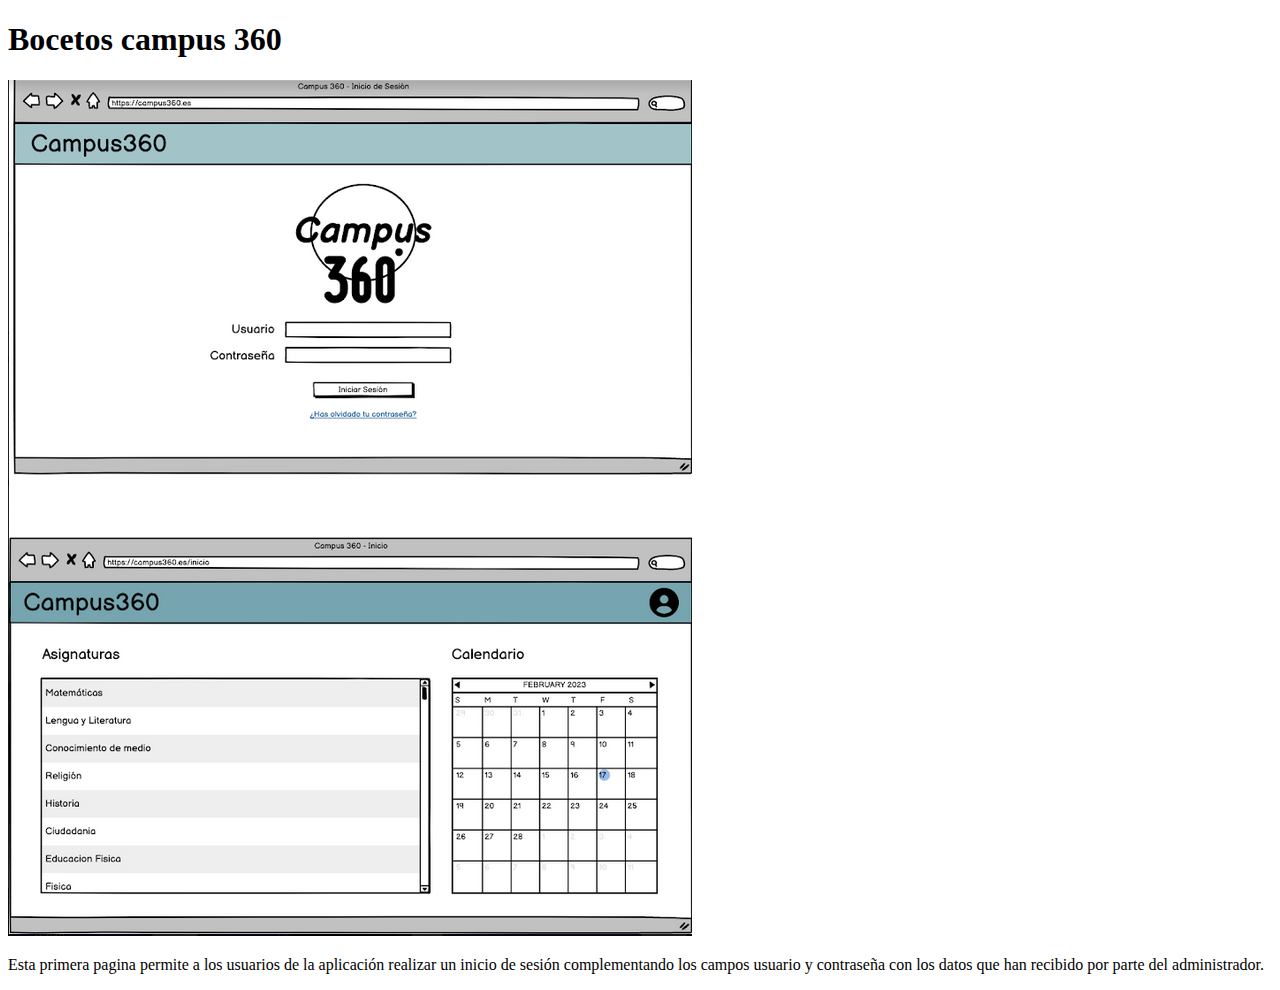
==== bocetos.html @ 925dc5e8 "modified:   bocetos.html     Arreglado foto y UTF8 de la pagina de bocetos" ====
<!DOCTYPE html>
<html>
  <head>
    <meta charset="UTF-8">
    <meta http-equiv="X-UA-Compatible" content="IE=edge">
    <meta name="viewport" content="width=device-width, initial-scale=1.0">
    <title>Bocetos</title>
  </head>
  <body>
    <h1>Bocetos campus 360</h1>
    <img src="Login.jpg" alt="Pagina de inicio de sesion">
    <p>Esta primera pagina permite a los usuarios de la aplicación realizar un inicio de sesión complementando los campos usuario y contraseña con los datos que
      han recibido por parte del administrador.</p>
  </body>
</html>
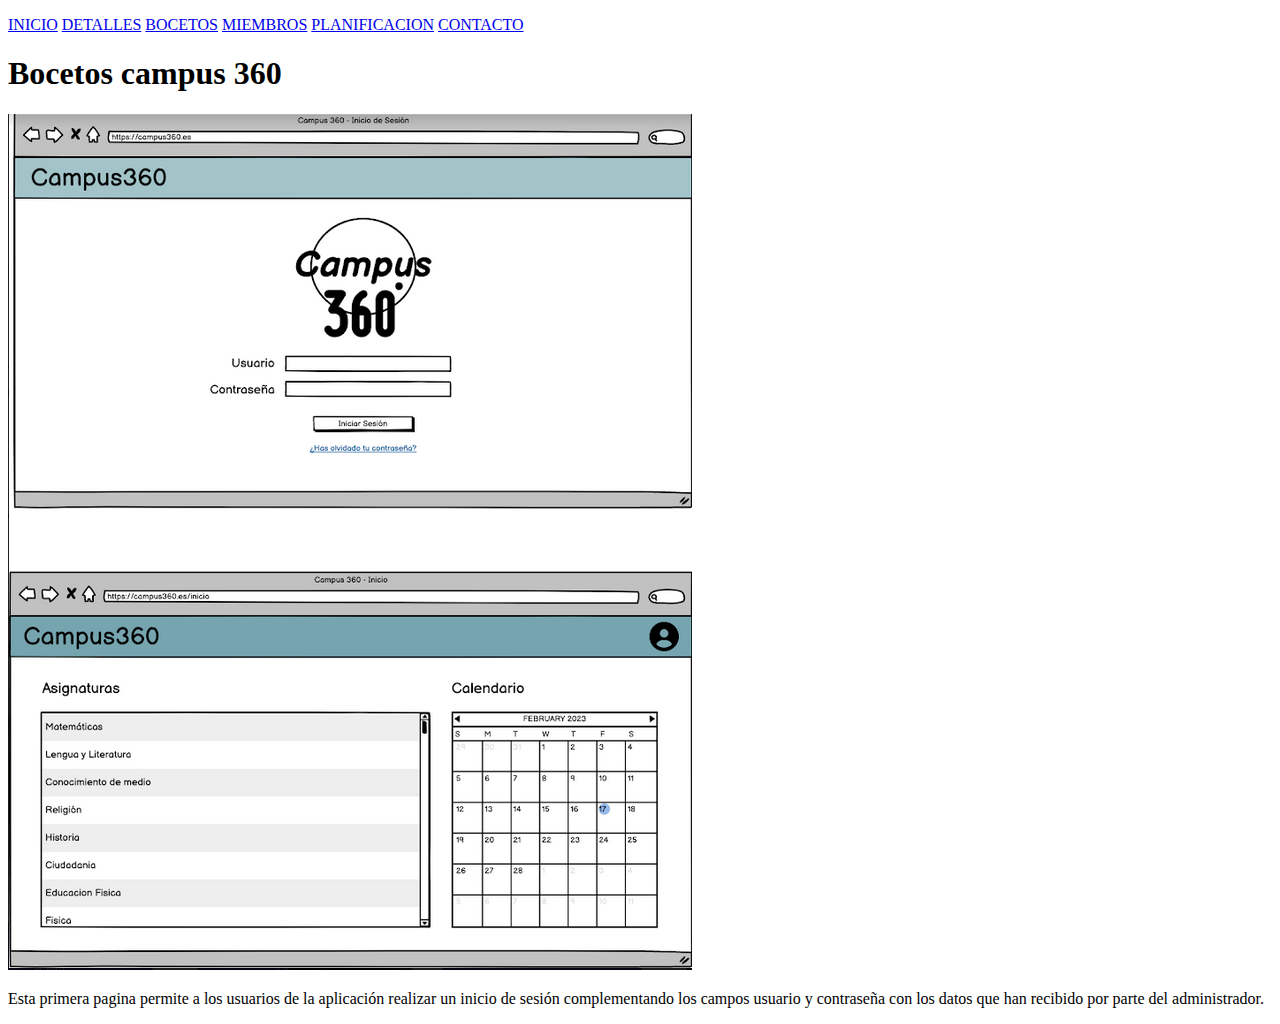
==== commit a665e6b4: "Añadida carpeta img con dentro 2 carpetas una para bocetos y otra para las fotos de los miembros, ad" ====
--- a/bocetos.html
+++ b/bocetos.html
@@ -7,8 +7,16 @@
     <title>Bocetos</title>
   </head>
   <body>
+    <p>
+      <a href="index.html">INICIO</a>
+      <a href="detalles.html">DETALLES</a>
+      <a href="bocetos.html">BOCETOS</a>
+      <a href="miembros.html">MIEMBROS</a>
+      <a href="planificacion.html">PLANIFICACION</a>
+      <a href="contacto.html">CONTACTO</a>
+  </p>
     <h1>Bocetos campus 360</h1>
-    <img src="Login.jpg" alt="Pagina de inicio de sesion">
+    <img src="img/ImagenesBocetos/Login.jpg" alt="Pagina de inicio de sesion">
     <p>Esta primera pagina permite a los usuarios de la aplicación realizar un inicio de sesión complementando los campos usuario y contraseña con los datos que
       han recibido por parte del administrador.</p>
   </body>
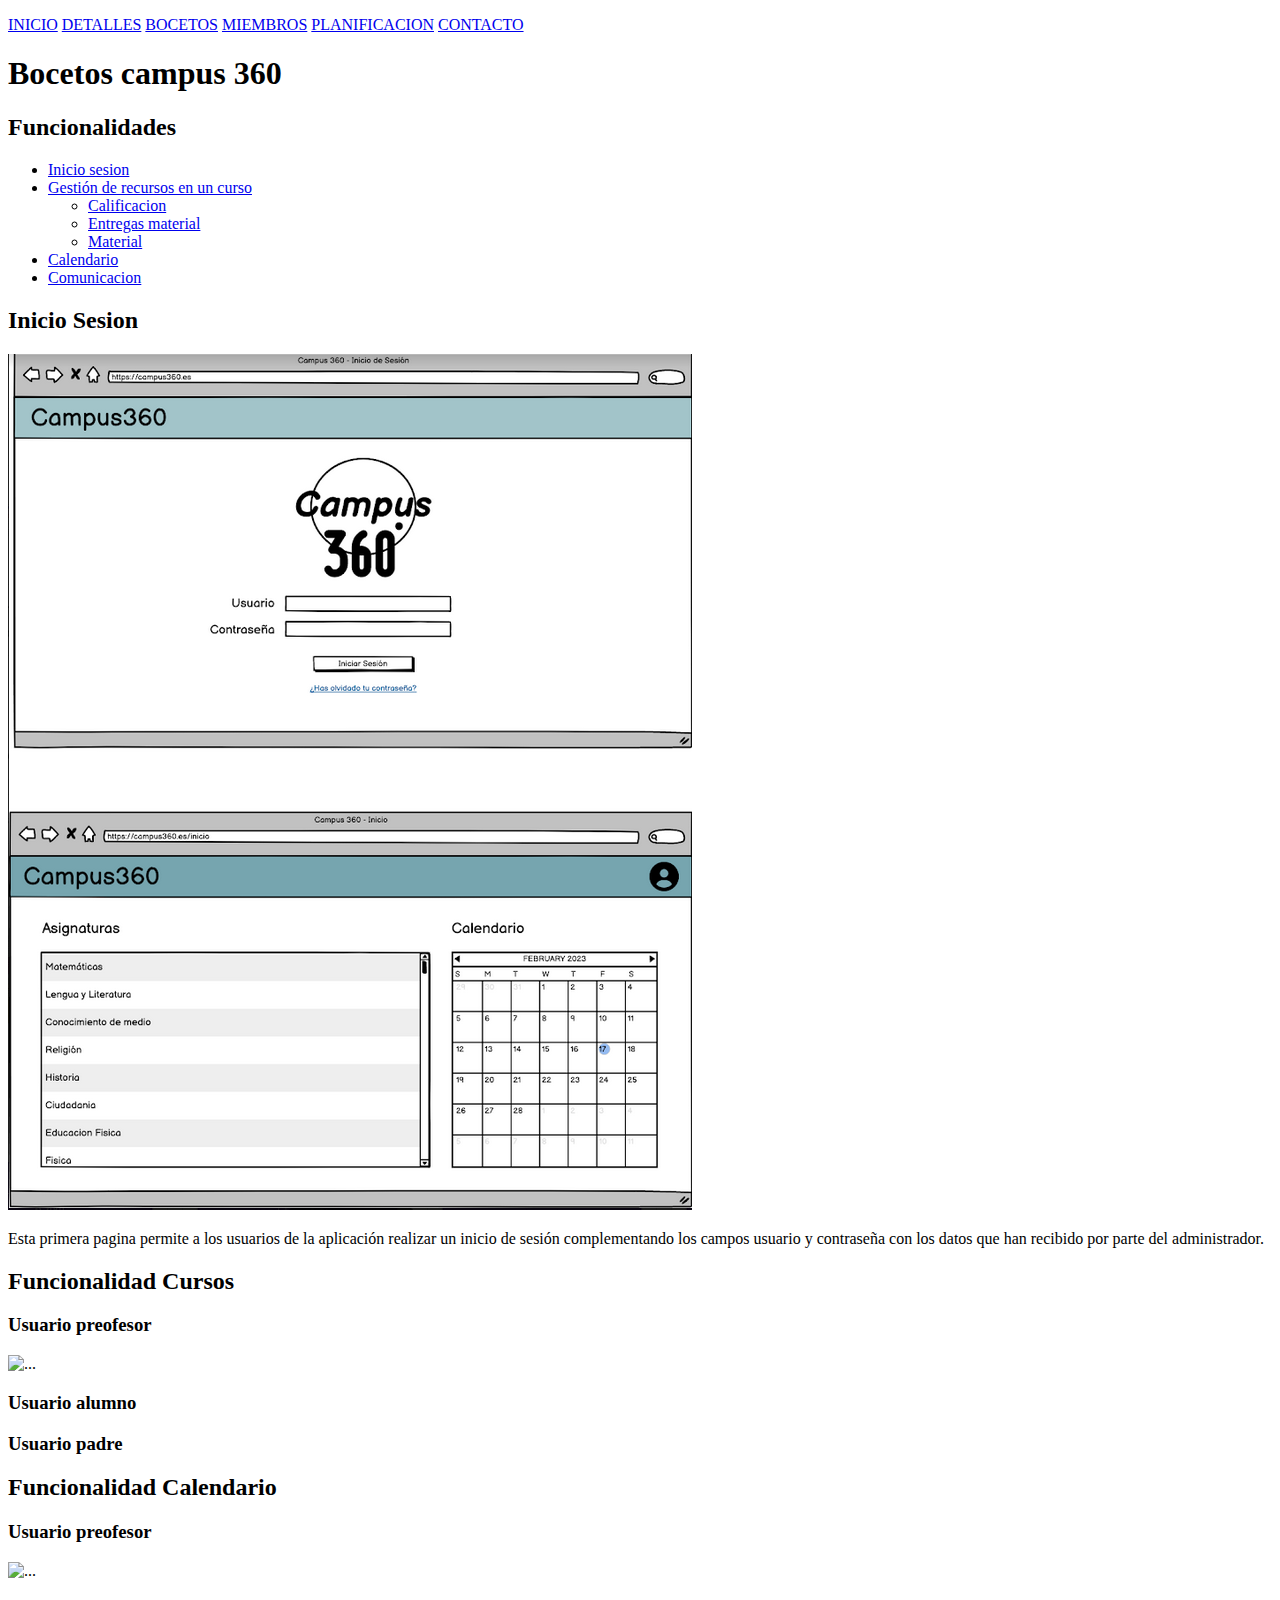
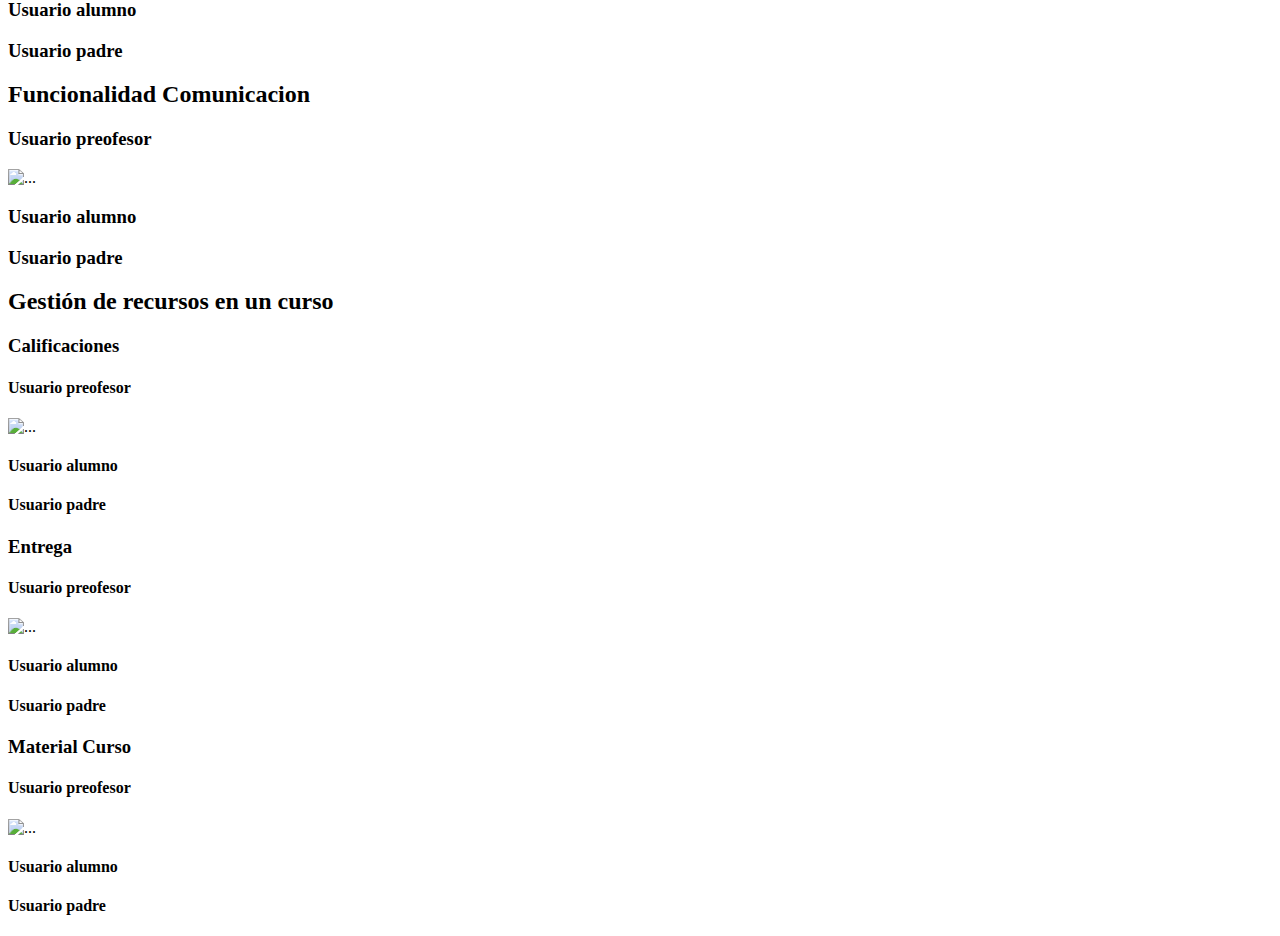
==== commit afdae967: "Cambio funcionladides detalles y plantilla bocetos" ====
--- a/bocetos.html
+++ b/bocetos.html
@@ -1,23 +1,78 @@
 <!DOCTYPE html>
 <html>
-  <head>
-    <meta charset="UTF-8">
-    <meta http-equiv="X-UA-Compatible" content="IE=edge">
-    <meta name="viewport" content="width=device-width, initial-scale=1.0">
-    <title>Bocetos</title>
-  </head>
-  <body>
-    <p>
-      <a href="index.html">INICIO</a>
-      <a href="detalles.html">DETALLES</a>
-      <a href="bocetos.html">BOCETOS</a>
-      <a href="miembros.html">MIEMBROS</a>
-      <a href="planificacion.html">PLANIFICACION</a>
-      <a href="contacto.html">CONTACTO</a>
+
+<head>
+  <meta charset="UTF-8">
+  <meta http-equiv="X-UA-Compatible" content="IE=edge">
+  <meta name="viewport" content="width=device-width, initial-scale=1.0">
+  <title>Bocetos</title>
+</head>
+
+<body>
+  <p>
+    <a href="index.html">INICIO</a>
+    <a href="detalles.html">DETALLES</a>
+    <a href="bocetos.html">BOCETOS</a>
+    <a href="miembros.html">MIEMBROS</a>
+    <a href="planificacion.html">PLANIFICACION</a>
+    <a href="contacto.html">CONTACTO</a>
   </p>
-    <h1>Bocetos campus 360</h1>
-    <img src="img/ImagenesBocetos/Login.jpg" alt="Pagina de inicio de sesion">
-    <p>Esta primera pagina permite a los usuarios de la aplicación realizar un inicio de sesión complementando los campos usuario y contraseña con los datos que
-      han recibido por parte del administrador.</p>
-  </body>
-</html>
+  <h1>Bocetos campus 360</h1>
+  <h2>Funcionalidades</h2>
+  <ul>
+    <li><a href="#Inicio">Inicio sesion</a></li>
+    <li><a href="#Cursos">Gestión de recursos en un curso</a></li>
+    <ul>
+      <li><a href="#Calificacion">Calificacion</a></li>
+      <li><a href="#Entrega">Entregas material</a> </li>
+      <li><a href="#Material">Material</a> </li>
+
+    </ul>
+    <li><a href="#Calendario">Calendario</a></li>
+    <li><a href="#Comunicacion">Comunicacion</a></li>
+
+  </ul>
+  <h2 id="Inicio">Inicio Sesion</h2>
+  <img src="img/ImagenesBocetos/Login.jpg" alt="Pagina de inicio de sesion">
+  <p>Esta primera pagina permite a los usuarios de la aplicación realizar un inicio de sesión complementando los campos
+    usuario y contraseña con los datos que
+    han recibido por parte del administrador.</p>
+
+  <h2 id="Cursos">Funcionalidad Cursos</h2>
+  <h3>Usuario preofesor</h3>
+  <img src="img/ImagenesBocetos/..." alt="...">
+  <h3>Usuario alumno</h3>
+  <h3>Usuario padre</h3>
+
+  <h2 id="Calendario">Funcionalidad Calendario</h2>
+  <h3>Usuario preofesor</h3>
+  <img src="img/ImagenesBocetos/..." alt="...">
+  <h3>Usuario alumno</h3>
+  <h3>Usuario padre</h3>
+
+  <h2 id="Comunicacion">Funcionalidad Comunicacion</h2>
+  <h3>Usuario preofesor</h3>
+  <img src="img/ImagenesBocetos/..." alt="...">
+  <h3>Usuario alumno</h3>
+  <h3>Usuario padre</h3>
+
+  <h2 id="Cursos">Gestión de recursos en un curso</h2>
+  <h3 id="Calificacion">Calificaciones </h3>
+  <h4>Usuario preofesor</h3>
+    <img src="img/ImagenesBocetos/..." alt="...">
+    <h4>Usuario alumno</h3>
+      <h4>Usuario padre</h3>
+        <h3 id="Entrega">Entrega</h3>
+        <h4>Usuario preofesor</h3>
+          <img src="img/ImagenesBocetos/..." alt="...">
+          <h4>Usuario alumno</h3>
+            <h4>Usuario padre</h3>
+              <h3 id="Material">Material Curso</h3>
+              <h4>Usuario preofesor</h3>
+                <img src="img/ImagenesBocetos/..." alt="...">
+                <h4>Usuario alumno</h3>
+                  <h4>Usuario padre</h3>
+
+</body>
+
+</html>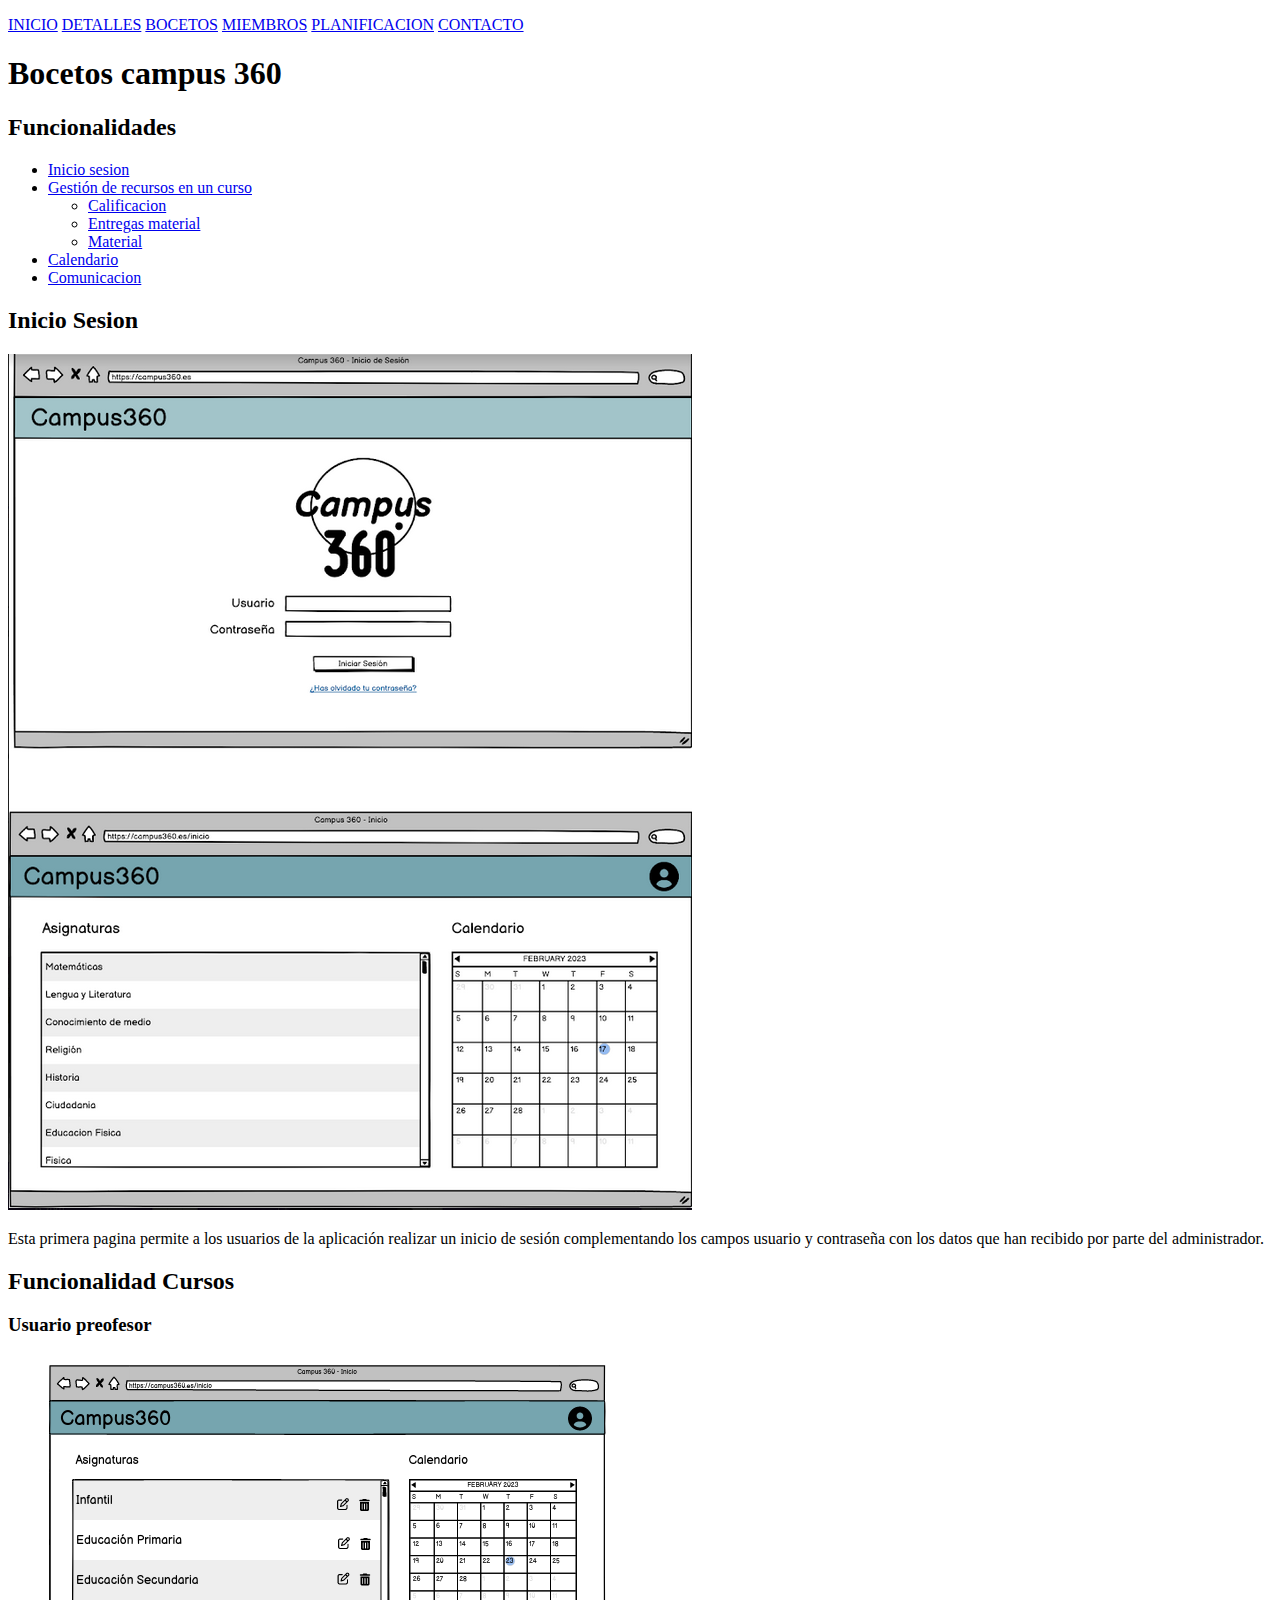
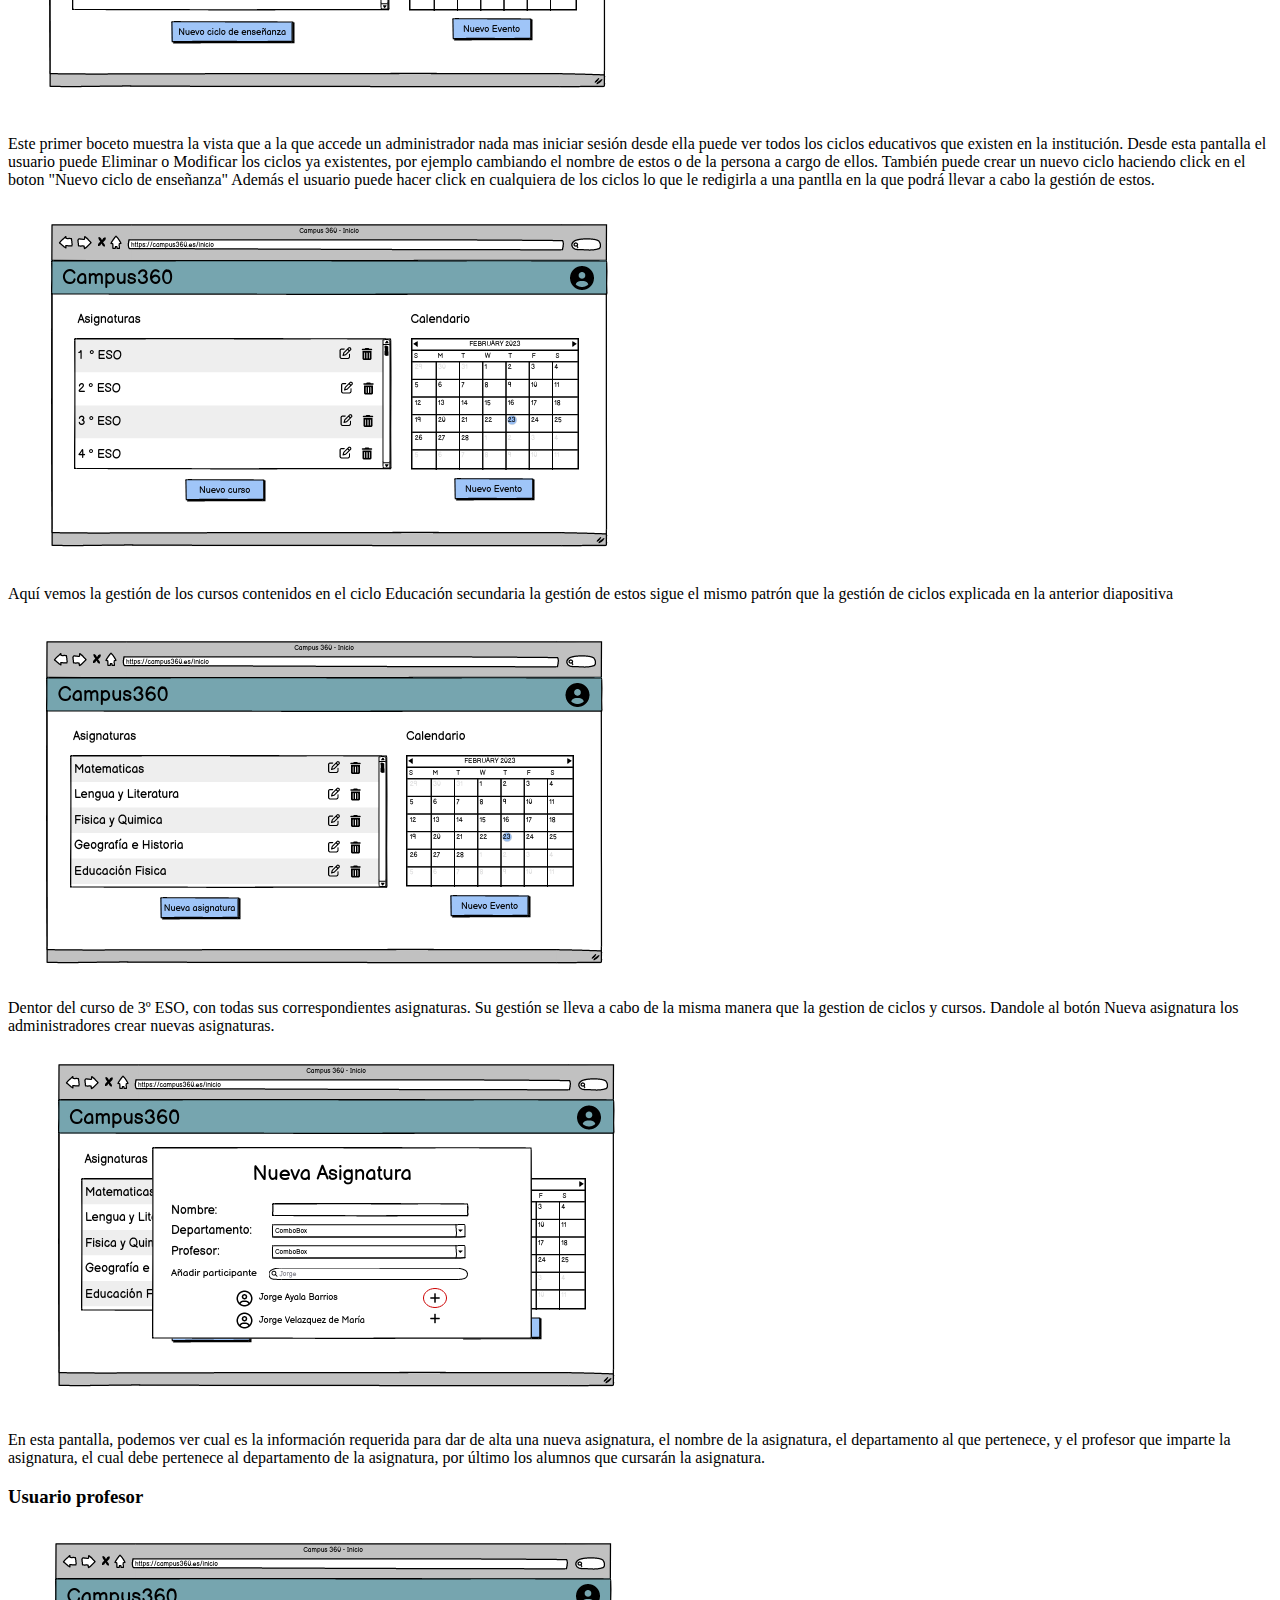
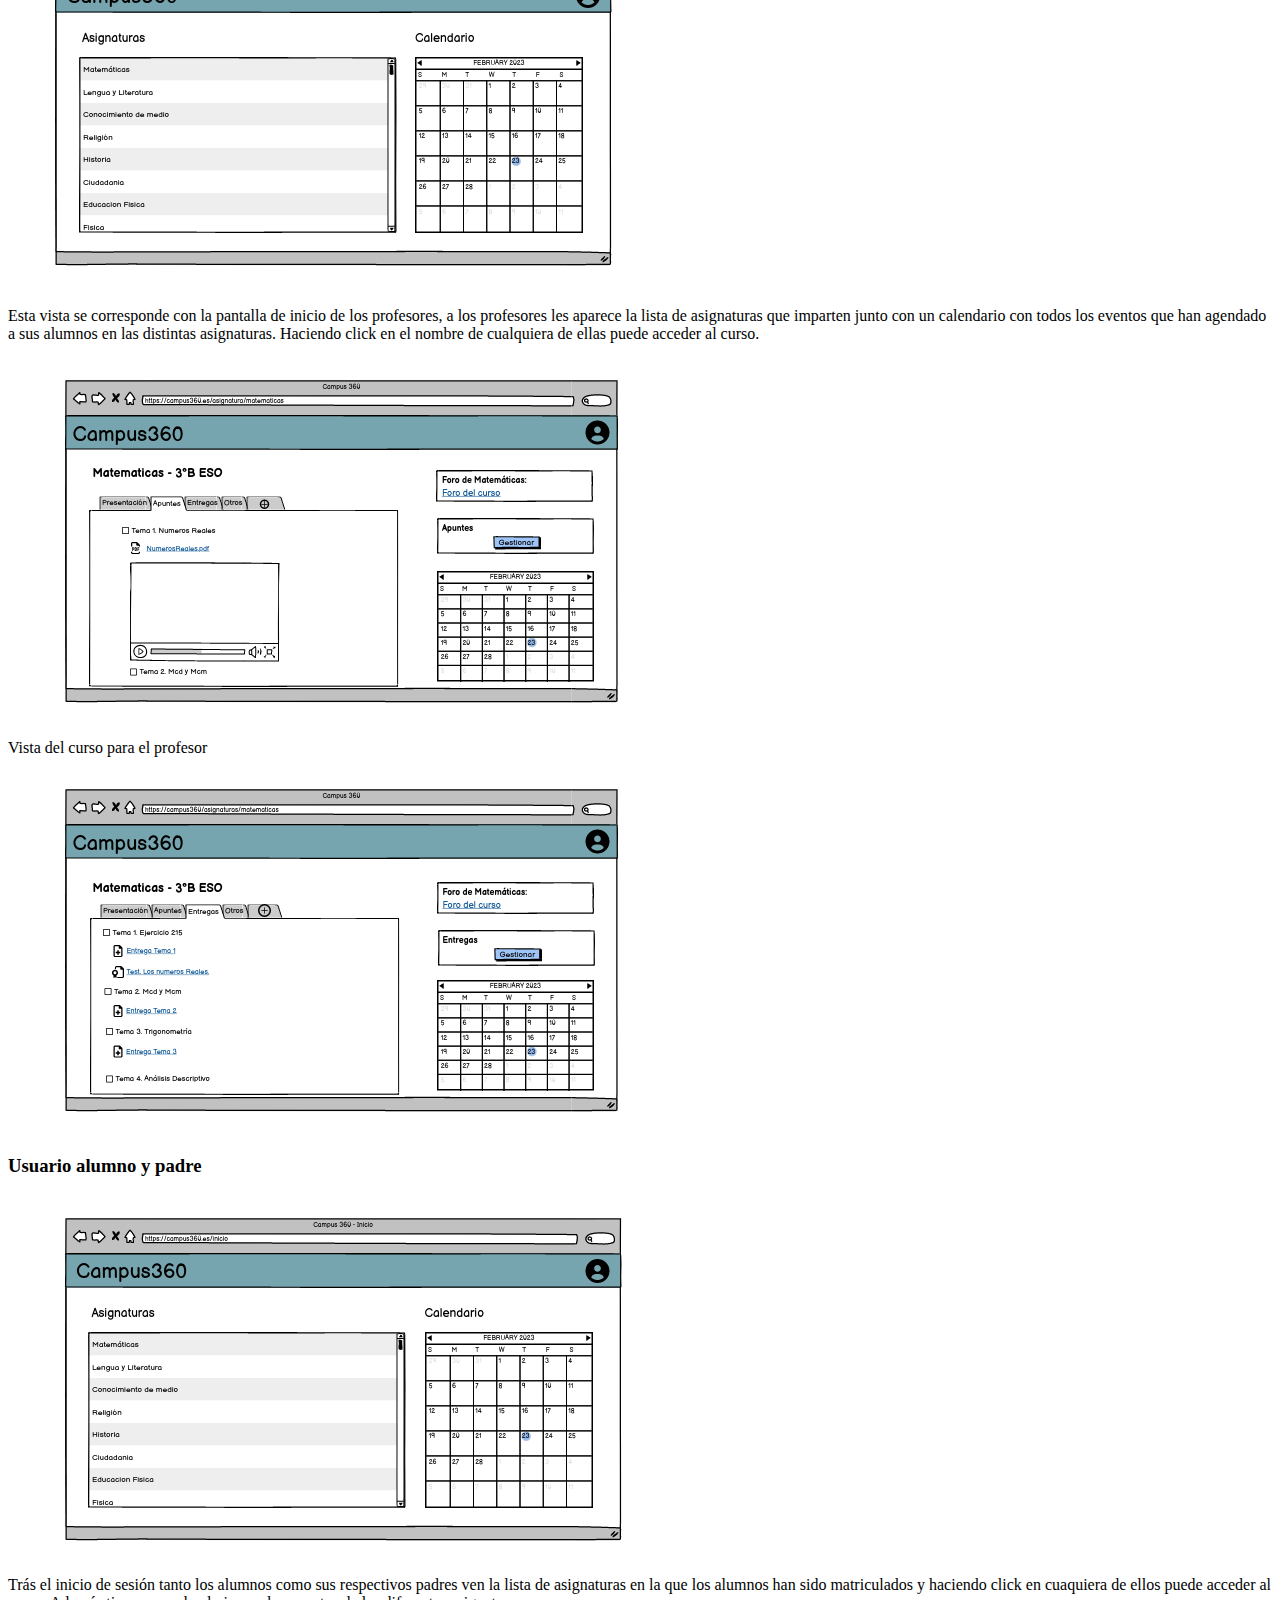
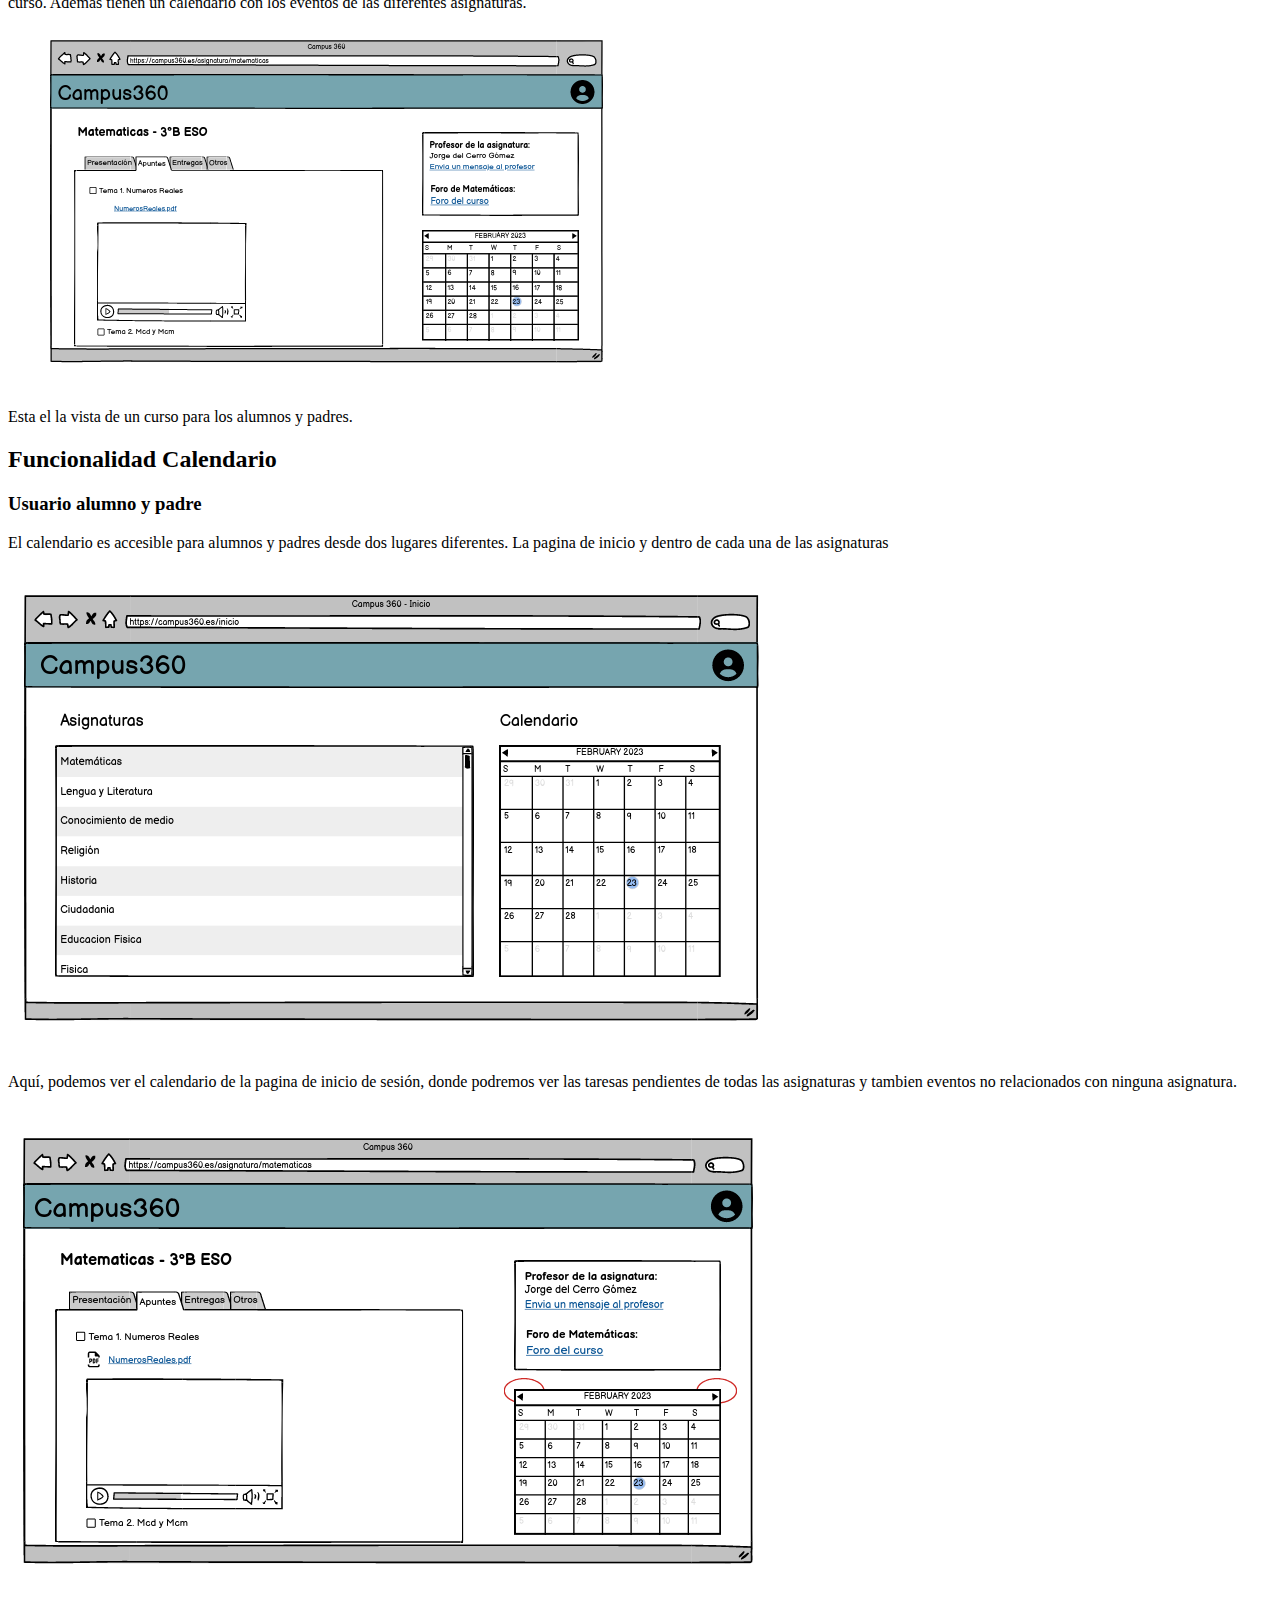
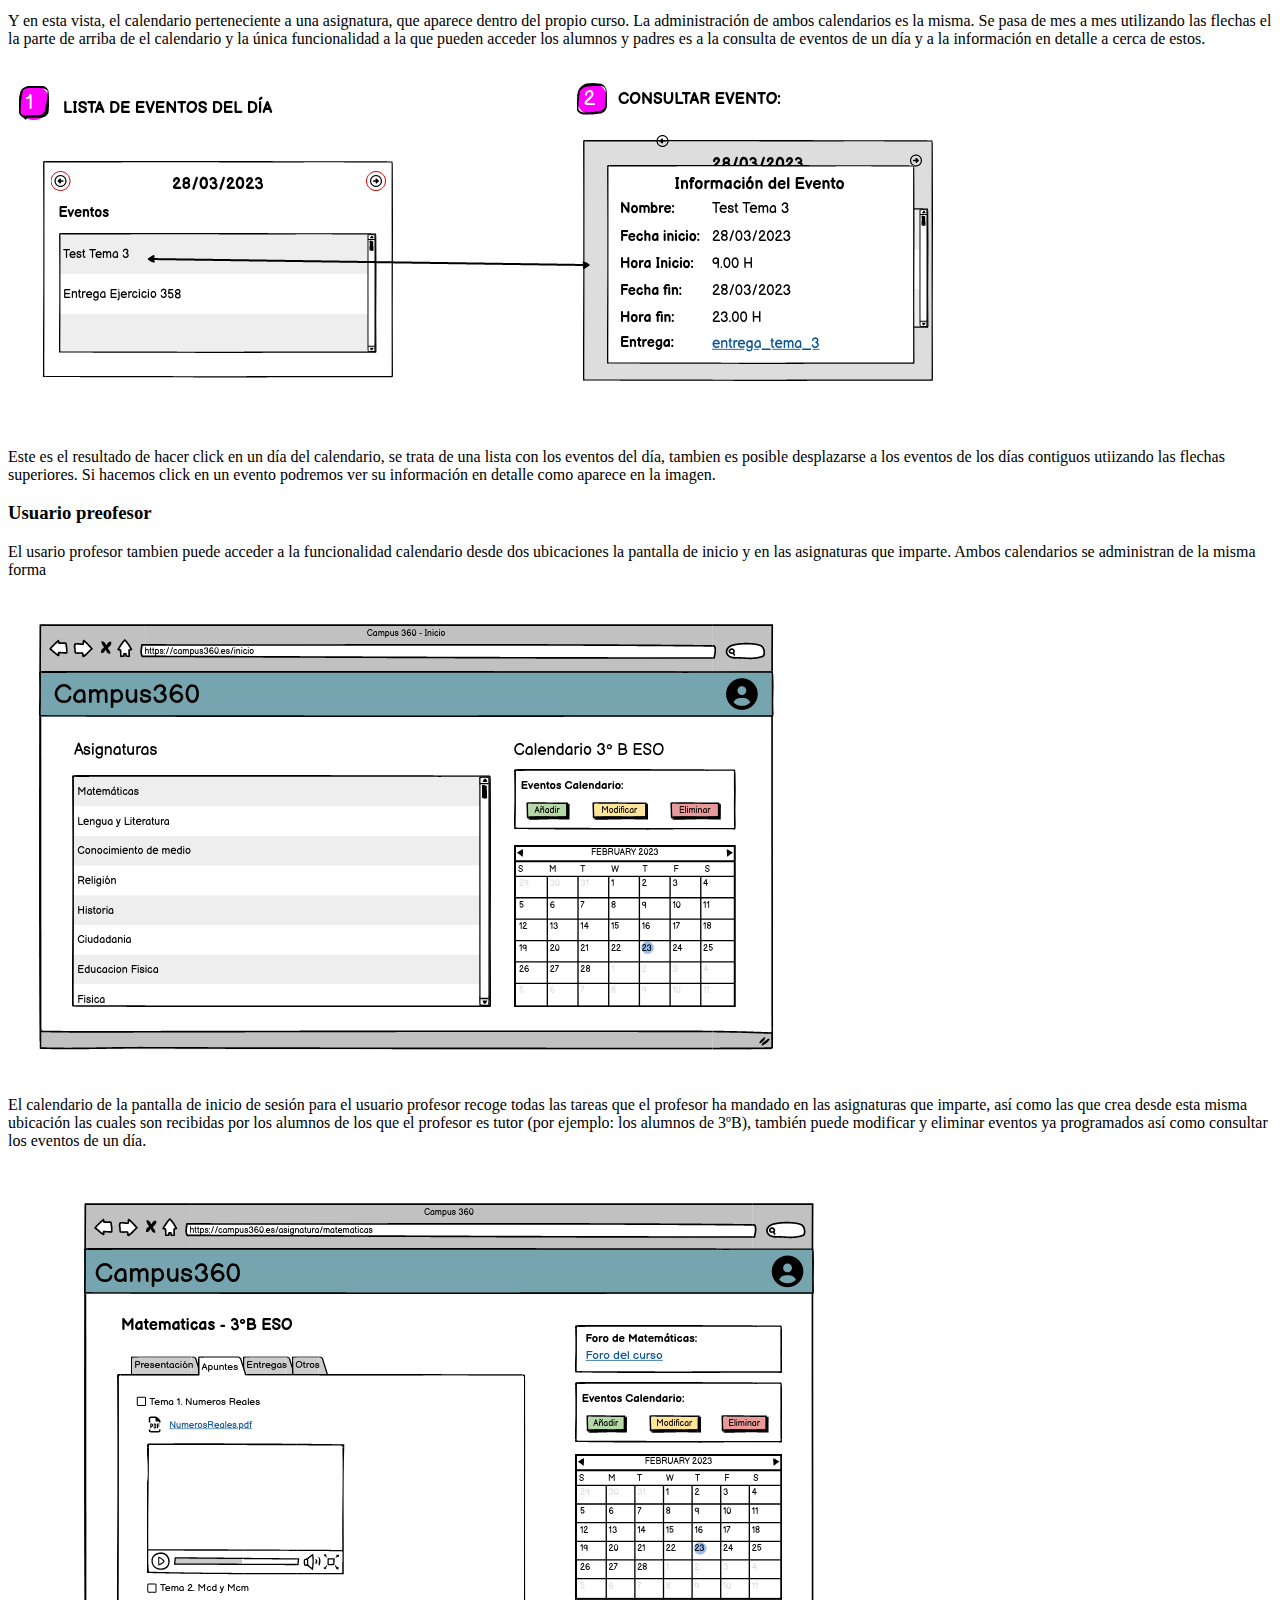
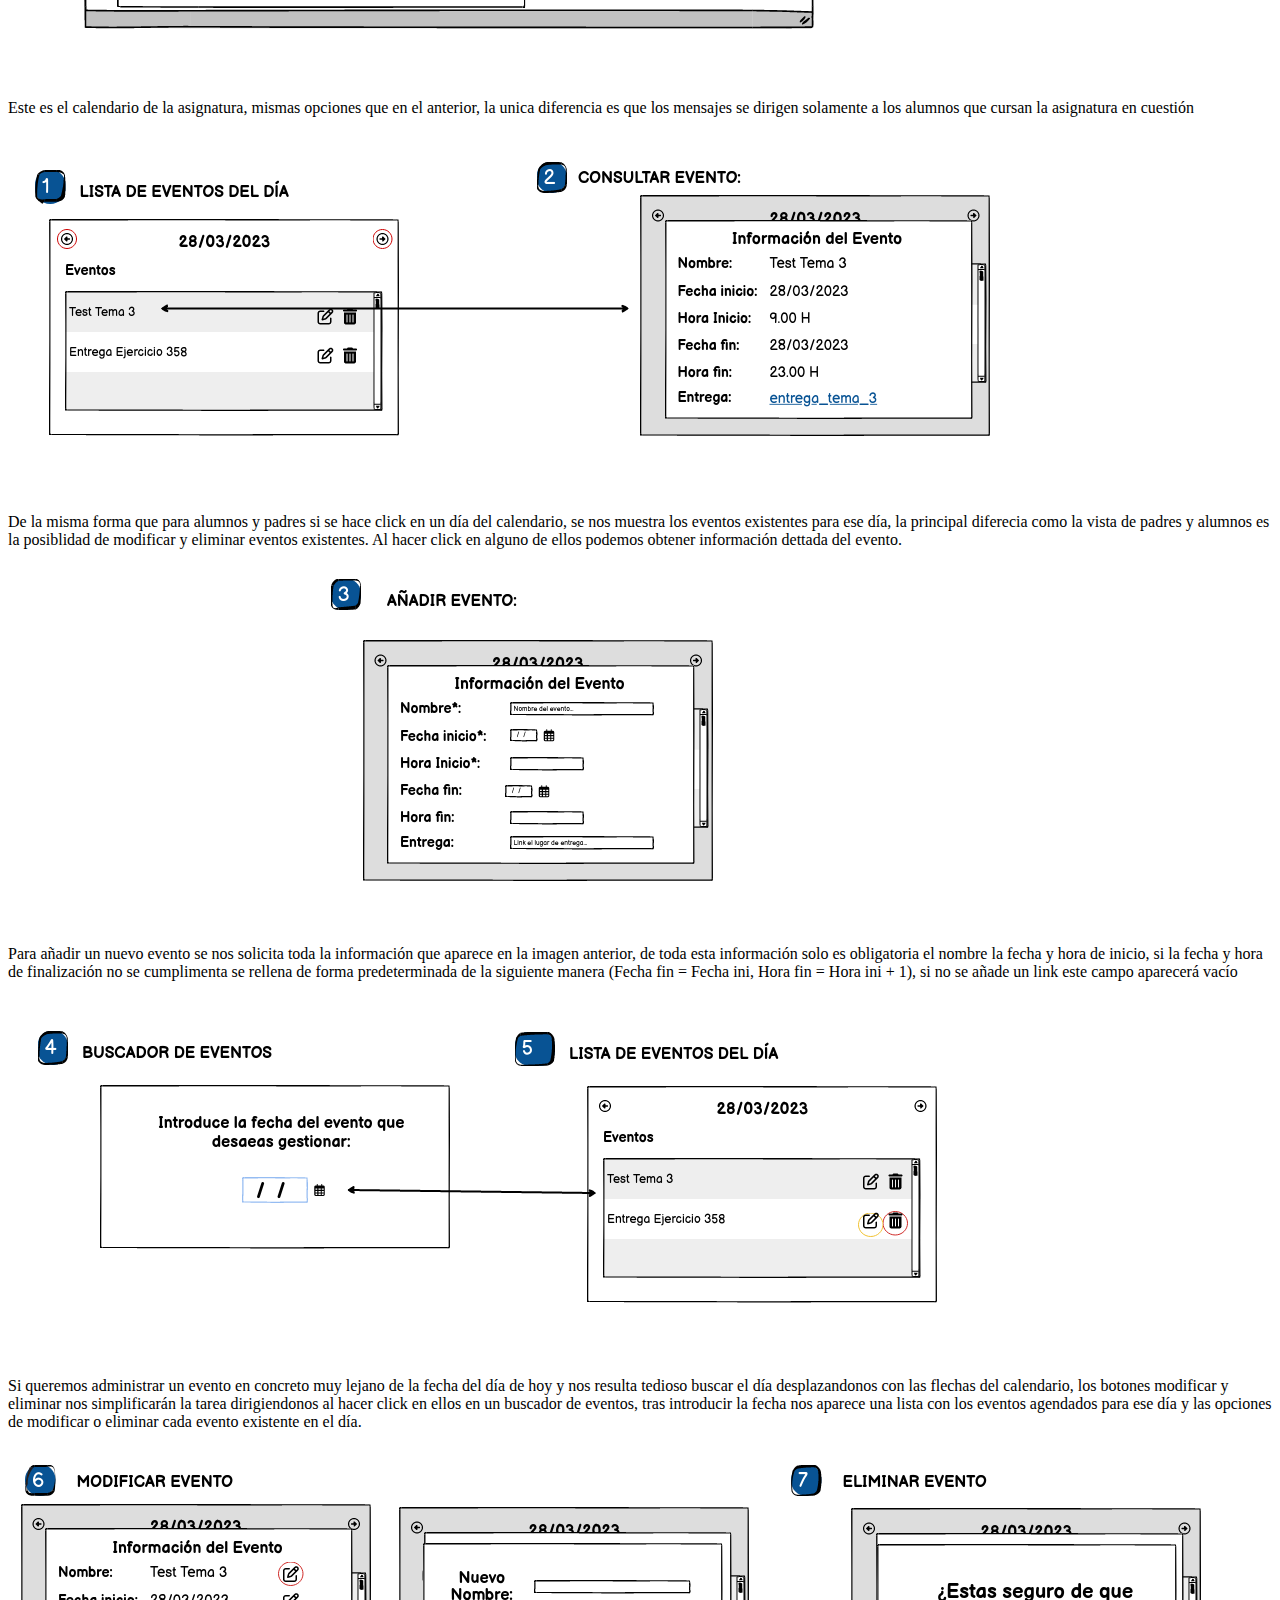
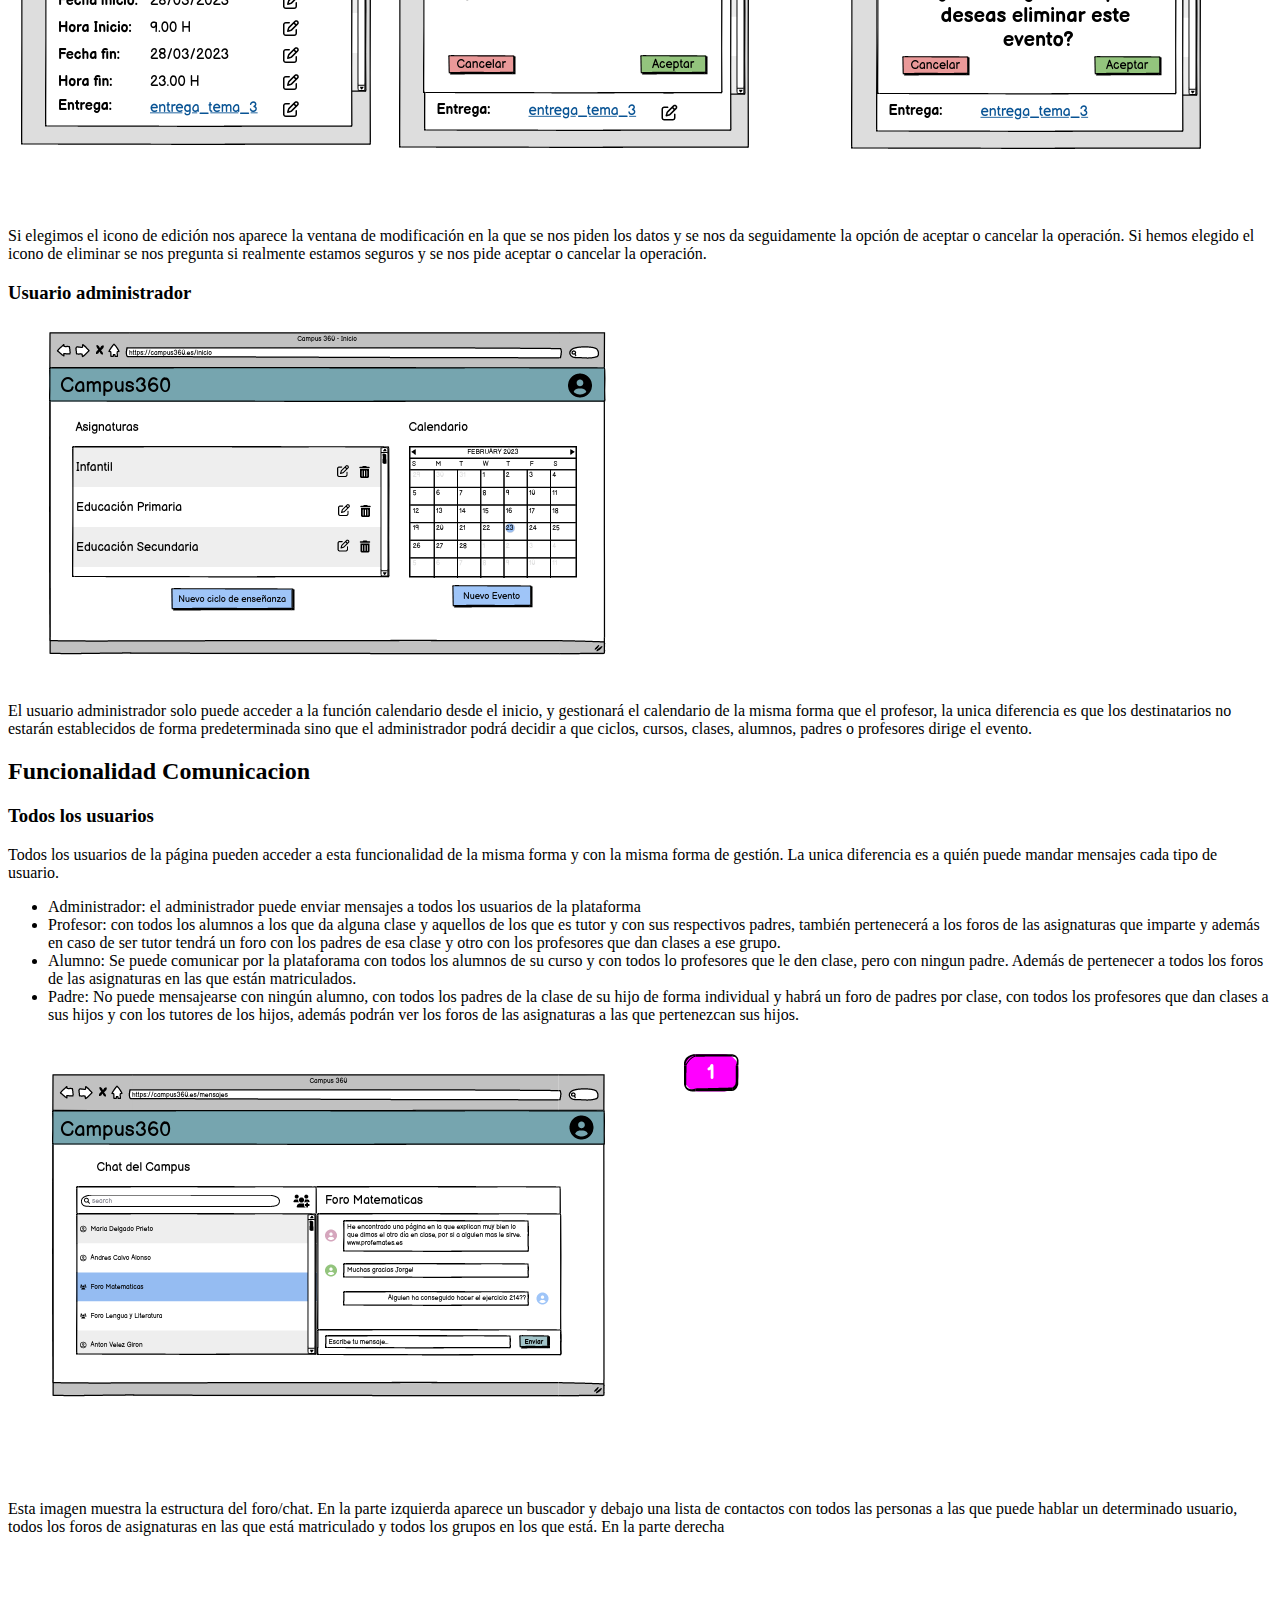
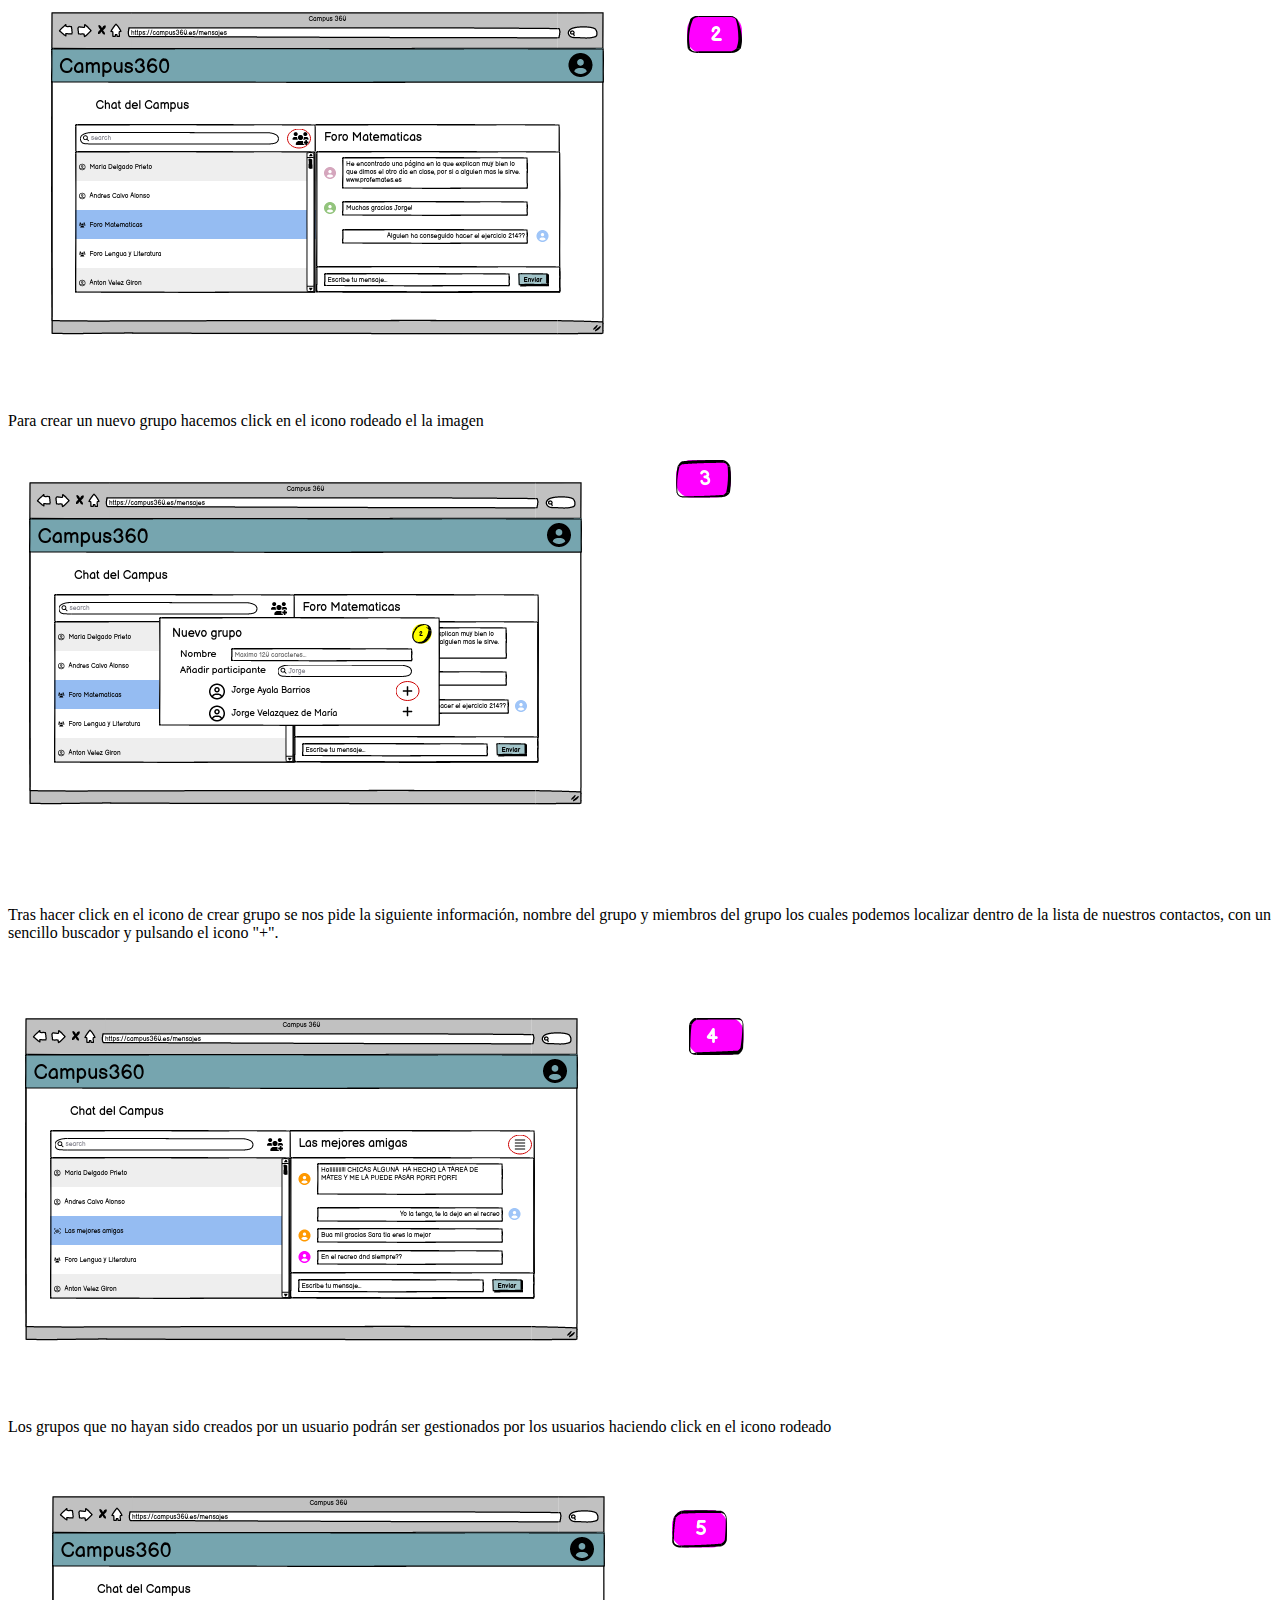
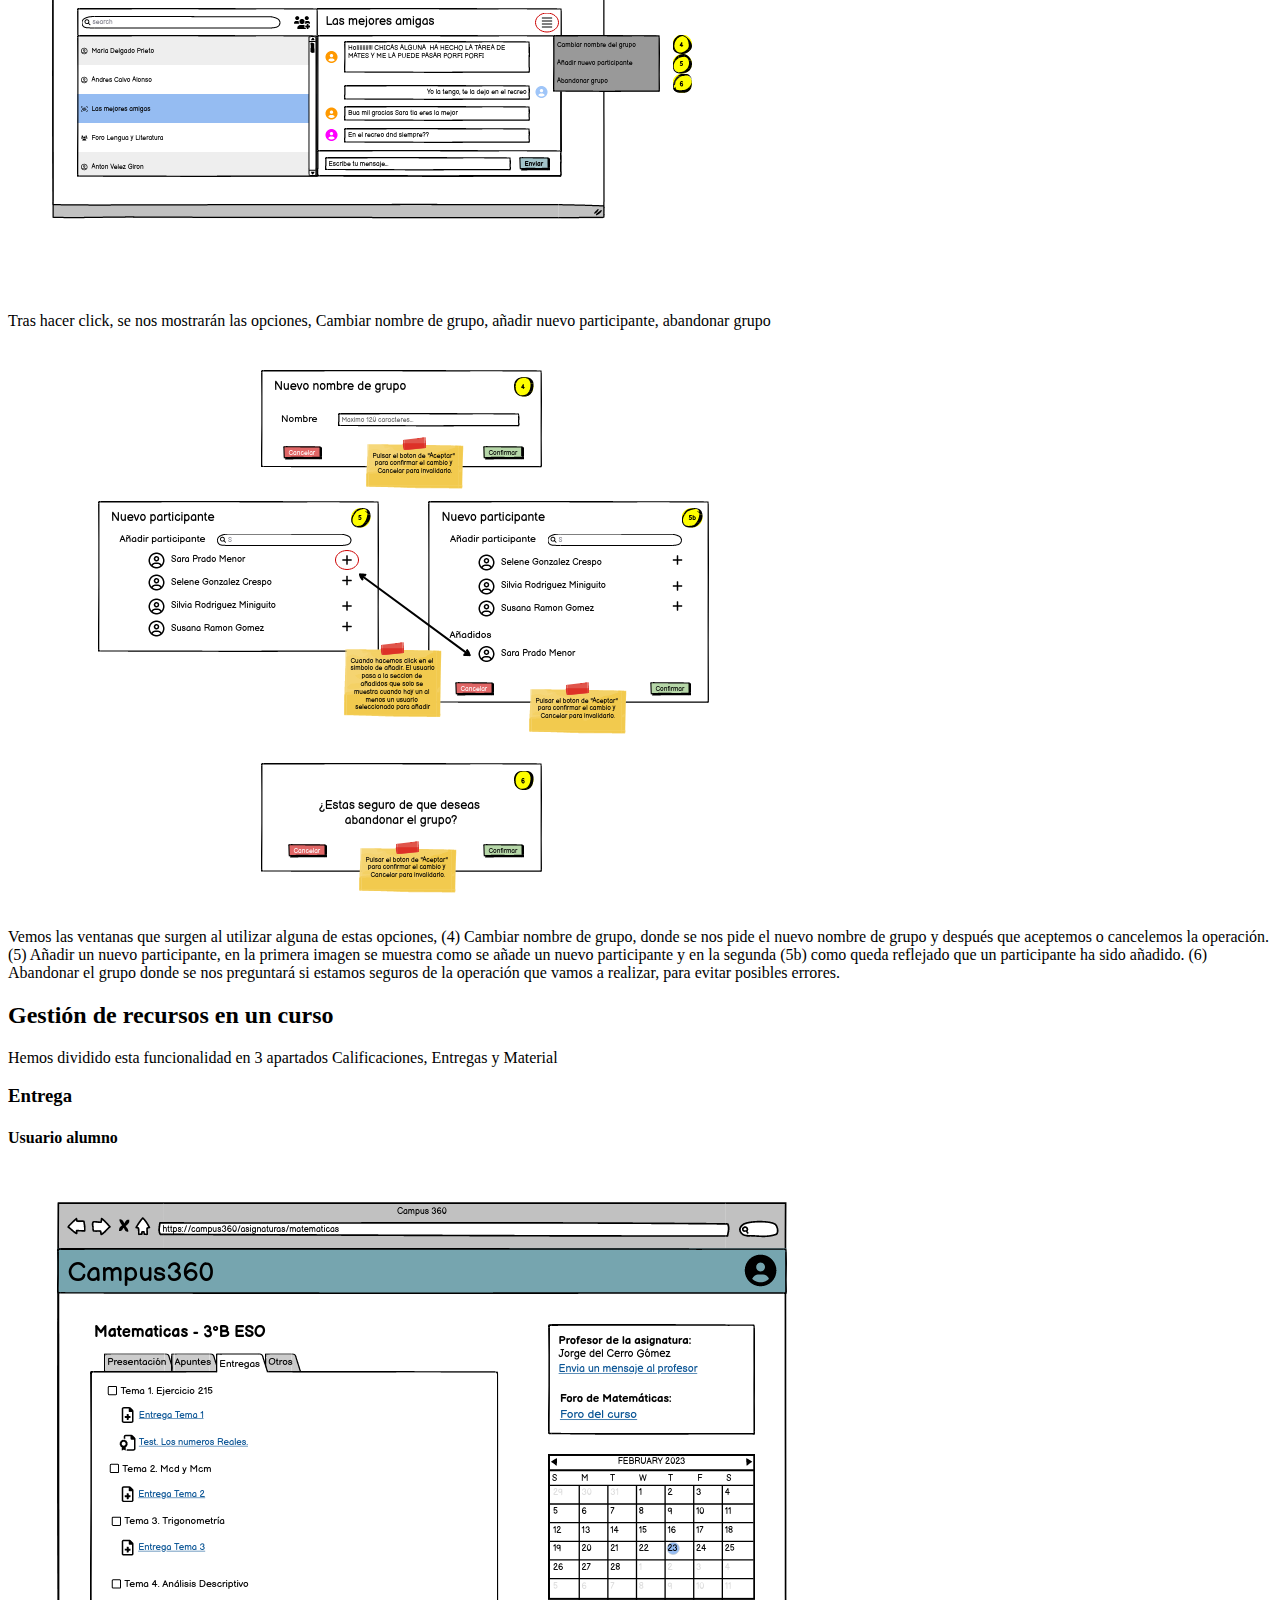
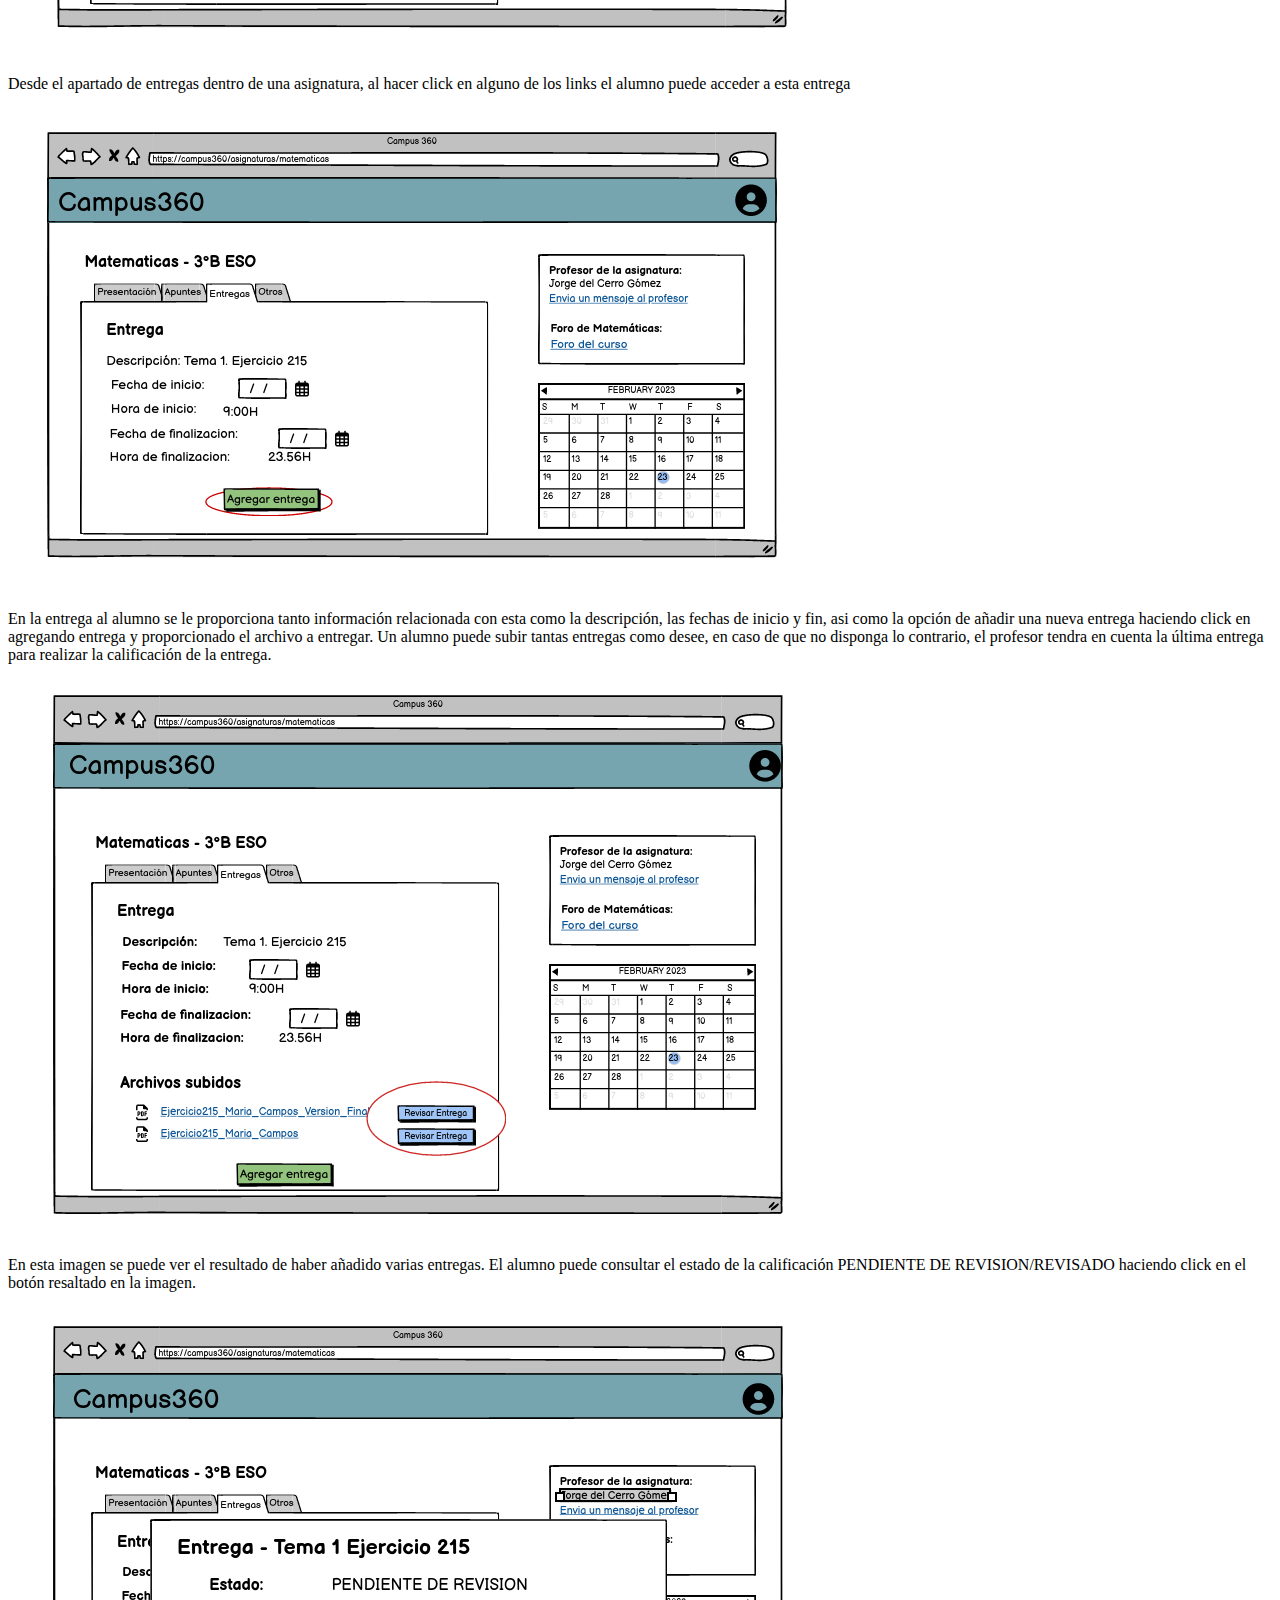
==== commit 9321b8c4: "Finalización de los bocetos y se añaden las imagenes de los bocetos que faltaban" ====
--- a/bocetos.html
+++ b/bocetos.html
@@ -1,5 +1,5 @@
 <!DOCTYPE html>
-<html>
+<html lang="es">
 
 <head>
   <meta charset="UTF-8">
@@ -17,6 +17,8 @@
     <a href="planificacion.html">PLANIFICACION</a>
     <a href="contacto.html">CONTACTO</a>
   </p>
+
+
   <h1>Bocetos campus 360</h1>
   <h2>Funcionalidades</h2>
   <ul>
@@ -32,6 +34,7 @@
     <li><a href="#Comunicacion">Comunicacion</a></li>
 
   </ul>
+
   <h2 id="Inicio">Inicio Sesion</h2>
   <img src="img/ImagenesBocetos/Login.jpg" alt="Pagina de inicio de sesion">
   <p>Esta primera pagina permite a los usuarios de la aplicación realizar un inicio de sesión complementando los campos
@@ -40,38 +43,231 @@
 
   <h2 id="Cursos">Funcionalidad Cursos</h2>
   <h3>Usuario preofesor</h3>
-  <img src="img/ImagenesBocetos/..." alt="...">
-  <h3>Usuario alumno</h3>
-  <h3>Usuario padre</h3>
+  <img src="img/ImagenesBocetos/cursos1.jpg" alt="Cursos administrador 1">
+  <p>Este primer boceto muestra la vista que a la que accede un administrador nada 
+     mas iniciar sesión desde ella puede ver todos los ciclos educativos que existen en
+     la institución. Desde esta pantalla el usuario puede Eliminar o Modificar los ciclos
+     ya existentes, por ejemplo cambiando el nombre de estos o de la persona a cargo de ellos.
+     También puede crear un nuevo ciclo haciendo click en el boton "Nuevo ciclo de enseñanza"
+     Además el usuario puede hacer click en cualquiera de los ciclos lo que le redigirla a una
+     pantlla en la que podrá llevar a cabo la gestión de estos.
+  </p>
+
+  <img src="img/ImagenesBocetos/cursos2.jpg" alt="Cursos administrador 2">
+  <p>Aquí vemos la gestión de los cursos contenidos en el ciclo Educación secundaria la gestión de 
+    estos sigue el mismo patrón que la gestión de ciclos explicada en la anterior diapositiva
+  </p>
+  
+  <img src="img/ImagenesBocetos/cursos3.jpg" alt="Cursos administrador 3">
+  <p>Dentor del curso de 3º ESO, con todas sus correspondientes asignaturas. Su gestión se lleva a cabo 
+    de la misma manera que la gestion de ciclos y cursos. Dandole al botón Nueva asignatura los administradores
+    crear nuevas asignaturas.
+  </p>
+
+  <img src="img/ImagenesBocetos/cursos4.jpg" alt="Cursos administrador 4">
+
+  <p>En esta pantalla, podemos ver cual es la información requerida para dar de alta una nueva asignatura,
+    el nombre de la asignatura, el departamento al que pertenece, y el profesor que imparte la asignatura,
+    el cual debe pertenece al departamento de la asignatura, por último  los alumnos que cursarán la asignatura.
+  </p>
+
+  <h3>Usuario profesor</h3>
+  <img src="img/ImagenesBocetos/cursos5.jpg" alt="Cursos profesor 1">
+  <p>Esta vista se corresponde con la pantalla de inicio de los profesores, a los profesores les aparece la lista de 
+    asignaturas que imparten junto con un calendario con todos los eventos que han agendado a sus alumnos en las distintas asignaturas.
+    Haciendo click en el nombre de cualquiera de ellas puede acceder al curso.
+  </p>
+  <img src="img/ImagenesBocetos/cursos6.jpg" alt="Cursos profesor 2">
+  <p> Vista del curso para el profesor</p>
+  <img src="img/ImagenesBocetos/cursos7.jpg" alt="Cursos profesor 3">
+
+  <h3>Usuario alumno y padre</h3>
+  <img src="img/ImagenesBocetos/cursos8.jpg" alt="Cursos alumno 1">
+  <p> Trás el inicio de sesión tanto los alumnos como sus respectivos padres ven la lista de asignaturas en la que los alumnos han sido matriculados
+    y haciendo click en cuaquiera de ellos puede acceder al curso. Además tienen un calendario con los eventos de las diferentes asignaturas.
+  </p>
+  <img src="img/ImagenesBocetos/cursos9.jpg" alt="Cursos alumno 2">
+  <p>Esta el la vista de un curso para los alumnos y padres.</p>
+  
+  
 
   <h2 id="Calendario">Funcionalidad Calendario</h2>
+  <h3>Usuario alumno y padre</h3>
+  <p>El calendario es accesible para alumnos y padres desde dos lugares diferentes. La pagina de inicio y dentro de cada una de las asignaturas</p>
+  <img src="img/ImagenesBocetos/calendario1.jpg" alt="Calendario alumno y padre 1">
+  <p>Aquí, podemos ver el calendario de la pagina de inicio de sesión, donde podremos ver las taresas pendientes de todas las asignaturas y tambien eventos
+     no relacionados con ninguna asignatura.
+  </p>
+  <img src="img/ImagenesBocetos/calendario2.jpg" alt="Calendario alumno y padre 2">
+  <p>Y en esta vista, el calendario perteneciente a una asignatura, que aparece dentro del propio curso. La administración de ambos calendarios es la misma. Se pasa de mes a mes utilizando las flechas 
+    el la parte de arriba de el calendario y la única funcionalidad a la que pueden acceder los alumnos y padres es a la consulta de eventos de un día y a la información en detalle a cerca de estos.
+  </p>
+  <img src="img/ImagenesBocetos/calendario3.jpg" alt="Calendario alumno y padre 3 - Consultar evento">
+  <p>Este es el resultado de hacer click en un día del calendario, se trata de una lista con los eventos del día, tambien es posible desplazarse a los eventos de los días contiguos utiizando las flechas 
+    superiores. Si hacemos click en un evento podremos ver su información en detalle como aparece en la imagen.
+  </p>
+  
   <h3>Usuario preofesor</h3>
-  <img src="img/ImagenesBocetos/..." alt="...">
-  <h3>Usuario alumno</h3>
-  <h3>Usuario padre</h3>
+  <p>El usario profesor tambien puede acceder a la funcionalidad calendario desde dos ubicaciones la pantalla de inicio y en las asignaturas que imparte. Ambos calendarios se administran de la misma forma</p>
+  <img src="img/ImagenesBocetos/calendario4.jpg" alt="Calendario profesor 1 -  VOLVER A HACER LA CAPTURA">
+  <p>El calendario de la pantalla de inicio de sesión para el usuario profesor recoge todas las tareas que el profesor ha mandado en las asignaturas que imparte, así como las que crea desde esta misma ubicación 
+     las cuales son recibidas por los alumnos de los que el profesor es tutor (por ejemplo: los alumnos de 3ºB), también puede modificar y eliminar eventos ya programados así como consultar los eventos de un día.
+  </p>
+  <img src="img/ImagenesBocetos/calendario5.jpg" alt="Calendario profesor 2">
+  <p>Este es el calendario de la asignatura, mismas opciones que en el anterior, la unica diferencia es que los mensajes se dirigen solamente a los alumnos que cursan la asignatura en cuestión</p>
+  <img src="img/ImagenesBocetos/calendario6.jpg" alt="Calendario profesor 3 - Consultar evento">
+  <p>De la misma forma que para alumnos y padres si se hace click en un día del calendario, se nos muestra los eventos existentes para ese día, la principal diferecia como la vista de padres y alumnos es la 
+    posiblidad de modificar y eliminar eventos existentes. Al hacer click en alguno de ellos podemos obtener información dettada del evento. </p>
+  
+  <img src="img/ImagenesBocetos/calendario7.jpg" alt="Calendario profesor 4 - Añadir evento">
+  <p>Para añadir un nuevo evento se nos solicita toda la información que aparece en la imagen anterior, de toda esta información solo es obligatoria el nombre la fecha y hora de inicio, si la fecha y hora de finalización 
+    no se cumplimenta se rellena de forma predeterminada de la siguiente manera (Fecha fin = Fecha ini, Hora fin = Hora ini + 1), si no se añade un link este campo aparecerá vacío
+  </p>
+  <img src="img/ImagenesBocetos/calendario8.jpg" alt="Calendario profesor 5 - Buscador de evento">
+  <p>Si queremos administrar un evento en concreto muy lejano de la fecha del día de hoy y nos resulta tedioso buscar el día desplazandonos con las flechas del calendario, los botones modificar y eliminar 
+    nos simplificarán la tarea dirigiendonos al hacer click en ellos en un buscador de eventos, tras introducir la fecha nos aparece una lista con los eventos agendados para ese día y las opciones de modificar o eliminar 
+    cada evento existente en el día.
+  </p>
+  <img src="img/ImagenesBocetos/calendario9.jpg" alt="Calendario profesor 3 - Modfificar y Eliminar Evento">
+  <p>Si elegimos el icono de edición nos aparece la ventana de modificación en la que se nos piden los datos y se nos da seguidamente la opción de aceptar o cancelar la operación.
+    Si hemos elegido el icono de eliminar se nos pregunta si realmente estamos seguros y se nos pide aceptar o cancelar la operación.
+  </p>
+ 
+  
+  <h3>Usuario administrador</h3>
+  <img src="img/ImagenesBocetos/cursos1.jpg" alt="Cursos administrador 1">
+  <p>El usuario administrador solo puede acceder a la función calendario desde el inicio, y gestionará el calendario de la misma forma que el profesor, la unica diferencia es que los destinatarios
+    no estarán establecidos de forma predeterminada sino que el administrador podrá decidir a que ciclos, cursos, clases, alumnos, padres o profesores dirige el evento.
+  </p>
 
   <h2 id="Comunicacion">Funcionalidad Comunicacion</h2>
-  <h3>Usuario preofesor</h3>
-  <img src="img/ImagenesBocetos/..." alt="...">
-  <h3>Usuario alumno</h3>
-  <h3>Usuario padre</h3>
+  <h3>Todos los usuarios</h3>
+  <p>Todos los usuarios de la página pueden acceder a esta funcionalidad de la misma forma y con la misma forma de gestión. La unica diferencia es a quién puede mandar mensajes cada tipo de usuario.
+    <ul>
+      <li>Administrador: el administrador puede enviar mensajes a todos los usuarios de la plataforma</li>
+      <li>Profesor: con todos los alumnos a los que da alguna clase y aquellos de los que es tutor y con sus respectivos padres, también pertenecerá a los foros de las asignaturas que imparte y además en caso de ser tutor tendrá un foro con los padres de esa clase y otro con los profesores que dan clases a ese grupo.</li>
+      <li>Alumno: Se puede comunicar por la plataforama con todos los alumnos de su curso y con todos lo profesores que le den clase, pero con ningun padre. Además de pertenecer a todos los foros de las asignaturas en las que están matriculados.</li>
+      <li>Padre: No puede mensajearse con ningún alumno, con todos los padres de la clase de su hijo de forma individual y habrá un foro de padres por clase, con todos los profesores que dan clases a sus hijos y con los tutores de los hijos, además podrán ver los foros de las asignaturas a las que pertenezcan sus hijos.</li>
+    </ul>
+  </p>
+  <img src="img/ImagenesBocetos/chat_1.jpg" alt="Comunicación 1">
+  <p>Esta imagen muestra la estructura del foro/chat. En la parte izquierda aparece un buscador y debajo una lista de contactos
+    con todos las personas a las que puede hablar un determinado usuario, todos los foros de asignaturas en las que está 
+    matriculado y todos los grupos en los que está. En la parte derecha
+  </p>
+  <img src="img/ImagenesBocetos/chat2.jpg" alt="Comunicación 2">
+  <p>Para crear un nuevo grupo hacemos click en el icono rodeado el la imagen</p>
+  <img src="img/ImagenesBocetos/chat3.jpg" alt="Comunicación 3">
+  <p>Tras hacer click en el icono de crear grupo se nos pide la siguiente información, nombre del grupo y miembros del grupo
+    los cuales podemos localizar dentro de la lista de nuestros contactos, con un sencillo buscador y pulsando el icono "+".
+  </p>
+  <img src="img/ImagenesBocetos/chat4.jpg" alt="Comunicación 4">
+  <p>Los grupos que no hayan sido creados por un usuario podrán ser gestionados por los usuarios haciendo click en el icono rodeado </p>
+  <img src="img/ImagenesBocetos/chat5.jpg" alt="Comunicación 5">
+  <p>Tras hacer click, se nos mostrarán las opciones, Cambiar nombre de grupo, añadir nuevo participante, abandonar grupo</p>
+  <img src="img/ImagenesBocetos/chat6.jpg" alt="Comunicación 6">
+  <p>Vemos las ventanas que surgen al utilizar alguna de estas opciones, (4) Cambiar nombre de grupo, donde se nos pide el nuevo
+    nombre de grupo y después que aceptemos o cancelemos la operación. (5) Añadir un nuevo participante, en la primera imagen se muestra como se añade 
+    un nuevo participante y en la segunda (5b) como queda reflejado que un participante ha sido añadido. (6) Abandonar el grupo donde
+    se nos preguntará si estamos seguros de la operación que vamos a realizar, para evitar posibles errores.
+  </p>
+  
 
   <h2 id="Cursos">Gestión de recursos en un curso</h2>
+  <p>Hemos dividido esta funcionalidad en 3 apartados Calificaciones, Entregas y Material </p>
+  <h3 id="Entrega">Entrega</h3>
+  
+    <h4>Usuario alumno</h4>
+      <img src="img/ImagenesBocetos/entrega6.jpg" alt="entregas alumno">
+      <p>Desde el apartado de entregas dentro de una asignatura, al hacer click en alguno de los links el alumno puede acceder a esta entrega</p>
+      
+      <img src="img/ImagenesBocetos/entrega3.jpg" alt="entregas alumno">
+      <p>En la entrega al alumno se le proporciona tanto información relacionada con esta como la descripción, las fechas de inicio y fin,
+         asi como la opción de añadir una nueva entrega haciendo click en agregando entrega y proporcionado el archivo a entregar. 
+         Un alumno puede subir tantas entregas como desee, en caso de que no disponga lo contrario, el profesor tendra en cuenta la última entrega para realizar la calificación de la entrega.</p>
+      
+      <img src="img/ImagenesBocetos/entrega4.jpg" alt="entregas alumno">
+      <p>En esta imagen se puede ver el resultado de haber añadido varias entregas. El alumno puede consultar el estado de la calificación PENDIENTE DE REVISION/REVISADO 
+        haciendo click en el botón resaltado en la imagen.
+      </p>
+      
+      <img src="img/ImagenesBocetos/entrega5.jpg" alt="entregas alumno">
+      <p>Desde aquí se puede revisar el estado de la entrega, asi como la calificación y el comentario asociado en caso de estar disiponible.</p>
+    <h4>Usuario padre</h4>
+      <img src="img/ImagenesBocetos/entrega6.jpg" alt="entregas padre">
+      <p>Los padres tienen la misma vista de las asignaturas en las que están matriculados sus hijos.</p>
+      
+      <img src="img/ImagenesBocetos/entrega7.jpg" alt="entregas padre">
+      <p>Los padres pueden revisar de la misma manera las entregas de sus hijos haciendo click en "Revisar entrega", pero a diferencia de estos no pueden añadir entregas.</p>
+      
+      <img src="img/ImagenesBocetos/entrega8.jpg" alt="entregas padre">
+      <p>Al hacer click, se obtiene la información de la calificación, estado, nombre y comentario, el comentario es opcional, en caso de no añadir comentario aparecera el mensaje
+        "No se ha añadido ningun comentario".
+      </p>
+
+    <h4>Usuario profesor</h4>
+      <img src="img/ImagenesBocetos/entrega9.jpg" alt="entregas profesor">
+      <p>Vista del profesor de la asignatura, donde aparecen tambien las entregas que el ha creado, para acceder a la gestion de entregas hay que hacer click en el boton "Gestionar",
+        desde donde se podrán crear, modificar y eliminar entregas. Haciendo click en un link accede a la entrega asociada.
+      </p>
+      
+      <img src="img/ImagenesBocetos/entregaNUEVA.jpg" alt="entregas profesor">
+      <p>En las entregas de los profesores podemos ver la información y todas las entregas que han sido subidas por los alumnos. El profesor puede revisar desde aquí las entregas y corregirlas,
+         haciendo click en "Revisar entrega" Los profesores no pueden añadir nuevas entregas.</p>
+      
+      <img src="img/ImagenesBocetos/entrega12.jpg" alt="entregas profesor">
+      <p>Desde aquí el profesor puede calificar las entregas y añadirles un comentario opcional. Para que el resultado se guarde ha de hacer click en "Aceptar" o en "Cancelar" para salir.
+        Si la operación es guardada, (imagen 2) el estado cambiara a REVISADO y se mostrará la nota y comentario asociados. Para modificar la nota hacer click en "Revisar" que nos devolverá a la imagen 1
+        donde se nos solicita de nuevo la información.
+      </p>
+    <h4>Usuario administrador</h4>
+      <p>Este usuario tiene ninguna pantalla desde la que pueda realizar modificaciones en entregas, esta responsabilidad recae en los profesores</p>
+
+
   <h3 id="Calificacion">Calificaciones </h3>
-  <h4>Usuario preofesor</h3>
-    <img src="img/ImagenesBocetos/..." alt="...">
-    <h4>Usuario alumno</h3>
-      <h4>Usuario padre</h3>
-        <h3 id="Entrega">Entrega</h3>
-        <h4>Usuario preofesor</h3>
-          <img src="img/ImagenesBocetos/..." alt="...">
-          <h4>Usuario alumno</h3>
-            <h4>Usuario padre</h3>
-              <h3 id="Material">Material Curso</h3>
-              <h4>Usuario preofesor</h3>
-                <img src="img/ImagenesBocetos/..." alt="...">
-                <h4>Usuario alumno</h3>
-                  <h4>Usuario padre</h3>
+    <h4>Usuario alumno y padre</h4>
+      <img src="img/ImagenesBocetos/calificacion1.jpg" alt="calificaciones alumno y padre">
+      <p>Los alumnos y su padres pueden ver las asignaturas en las que los alumnos están matriculados nada más acceder al apartado de calificaciones y hacer click en alguna de estas para ver las calificaciones de la asignatura</p>
+      <img src="img/ImagenesBocetos/calificacion2.jpg" alt="calificaciones alumno y padre">
+      <p>Se muestran las diferentes evaluaciones y sus porcentajes asociados, junto a la calificación de cada evaluación, que se obtiene haciendo la media ponderada de cada entrega de la evaluación,
+        la media de la asignatura se construye con la media ponderada de las 3 evaluaciones y sus porcentajes. A la derecha tambien podemos ver un resumen de la nota de cada asignatura y la media final del curso
+        que se calcula haciendo la media con todas las asignaturas del curso.
+      </p>
+
+    <h4>Usuario profesor</h4>
+      <img src="img/ImagenesBocetos/calificacion1.jpg" alt="calificaciones profesor">
+      <p>La pagina incial de calficaciones es la misma para el profesor que para alumnos y padres, apareciendole al profesor las asignaturas que imparte</p>
+      <img src="img/ImagenesBocetos/calificacion3.jpg" alt="calficaciones profesor">
+      <p>Cuando el profesor accede a una asignatura le aparece a la derecha el listado de alumnos de la asignatura que utilizará para gestionar notas, y a la izquierda se muestra el sistema de evaluacion de la asignatura
+        asi como la opcion de gestionarlo haciendo click en el boton "Gestionar"
+      </p>
+      <img src="img/ImagenesBocetos/calificacion5.jpg" alt="calificaciones profesor">
+      <p>Desde aquí el profesor podrá crear nuevas entregas o modificar y eliminar las ya existentes. Las entregas pueden estar vinculadas a la nota de alguna entrega para indicarlo marcar la checkbox 
+        y elegir entre el listado la entrega que se desea vincular
+      </p>
+      <img src="img/ImagenesBocetos/calificacion5.jpg" alt="calificaciones profesor">
+      <p>Tras hacer click en un nombre de la lista de alunos de la asignatura profesor puede editar sus notas notas</p>
+
+    <h4>Usuario administrador</h4>
+      <p>Este usuario tiene ninguna pantalla desde la que pueda realizar modificaciones en calificaciones de asignaturas, esta responsabilidad recae en los profesores</p>
+
+
+
+  <h3 id="Material">Material Curso</h3>
+    <h4>Usuario alumno y profesor </h4>
+    <img src="img/ImagenesBocetos/material1.jpg" alt="material alunnos y padres">
+    <p>Esto es lo que se muestra al padre y al alumno en un curso y pueden acceder a todos lo contenidos, descargar archivos, ver videos, imagenes, descripciones, realizar entregas...
+      Además tiene dos links directos a la funcionalidad de mensajería uno que se abre para enviar mensaje al profesor y otro para ir al foro de la asignatura.
+    </p>
+ 
+    <h4>Usuario padre</h4>
+    <img src="img/ImagenesBocetos/material2.jpg" alt="material profesor">
+    <p>El profesor puede añadir nuevas secciones a la asignatura como "Apuntes" o "Entregas" haciendo click en la pestaña que tiene el simbolo +, además puede añadir eliminar y modificar el contenido 
+      de cada sección, haciendo click en el boton "Gestionar" en el apartado que lleva el nombre de la sección.
+     </p>
+
+    <h4>Usuario administrador</h4>
+   <p>Este usuario tiene ninguna pantalla desde la que pueda realizar modificaciones de asignaturas, esta responsabilidad recae en los profesores</p>
 
 </body>
 
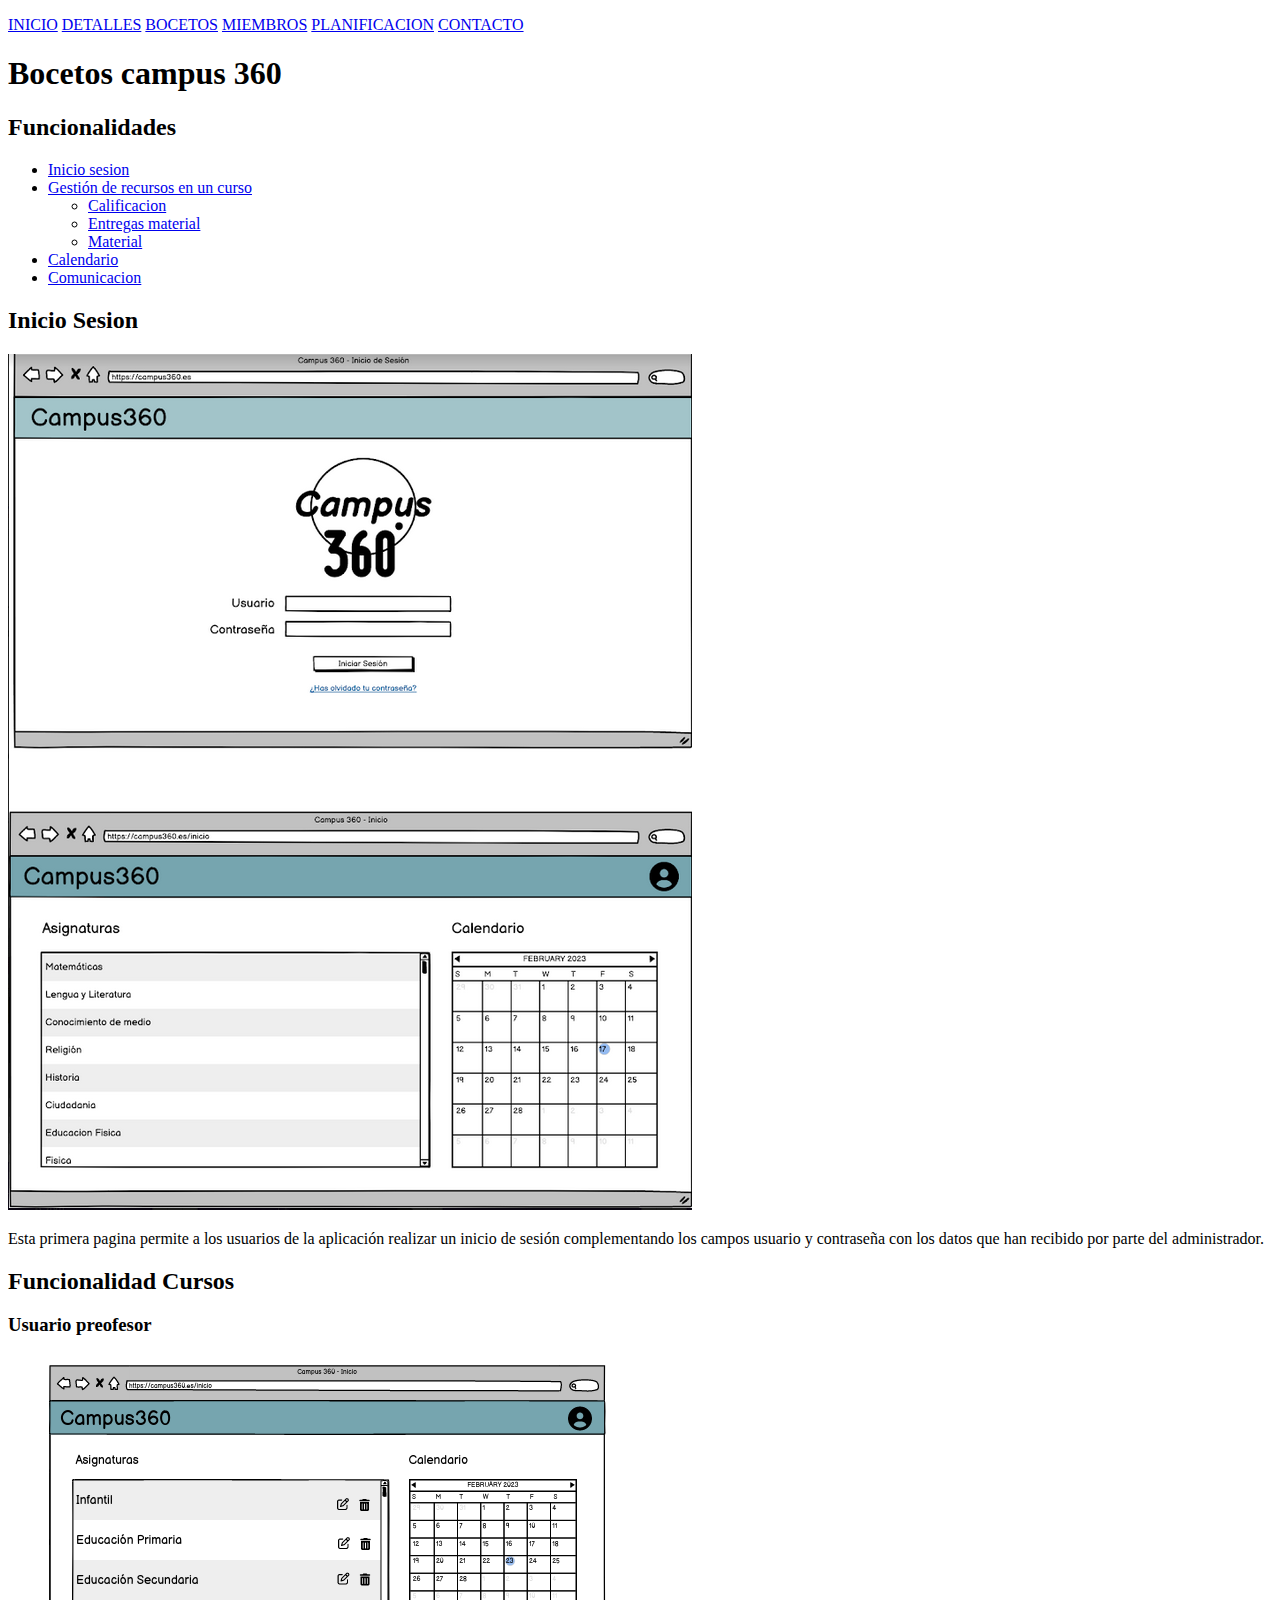
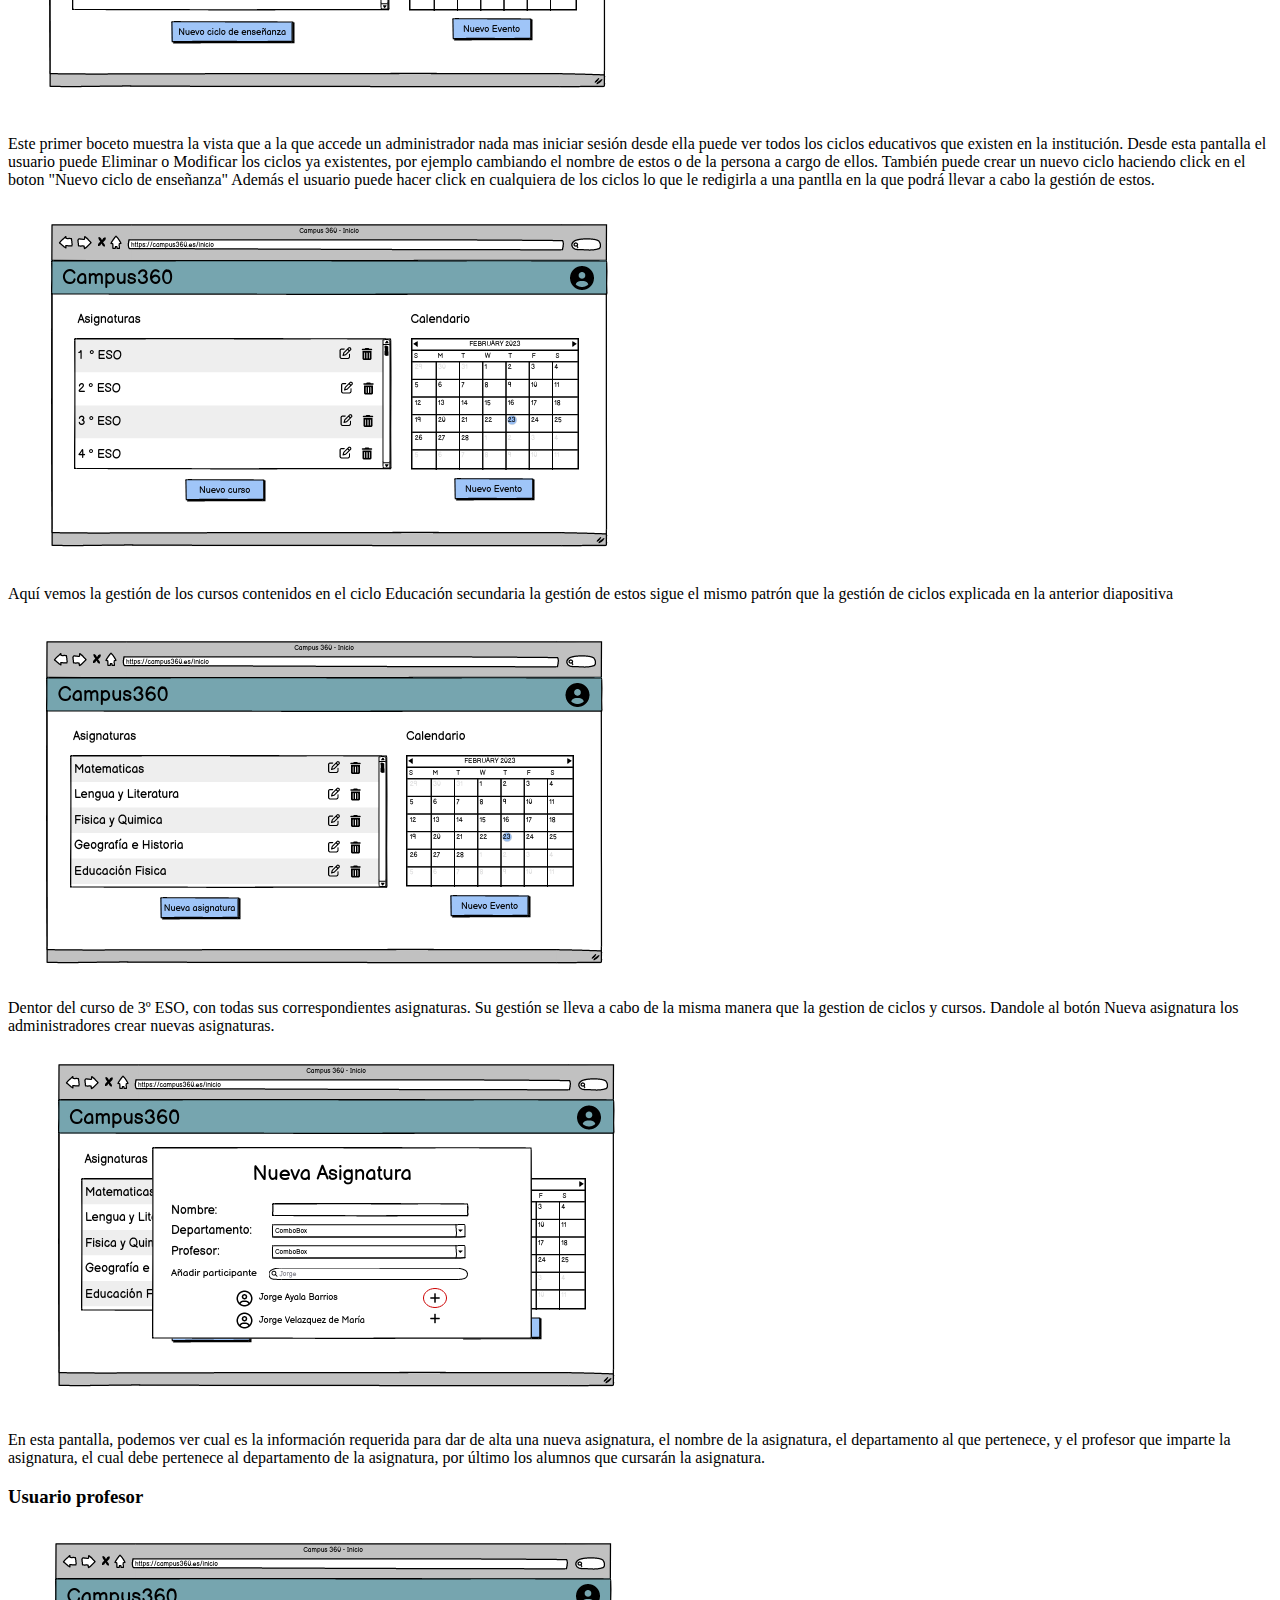
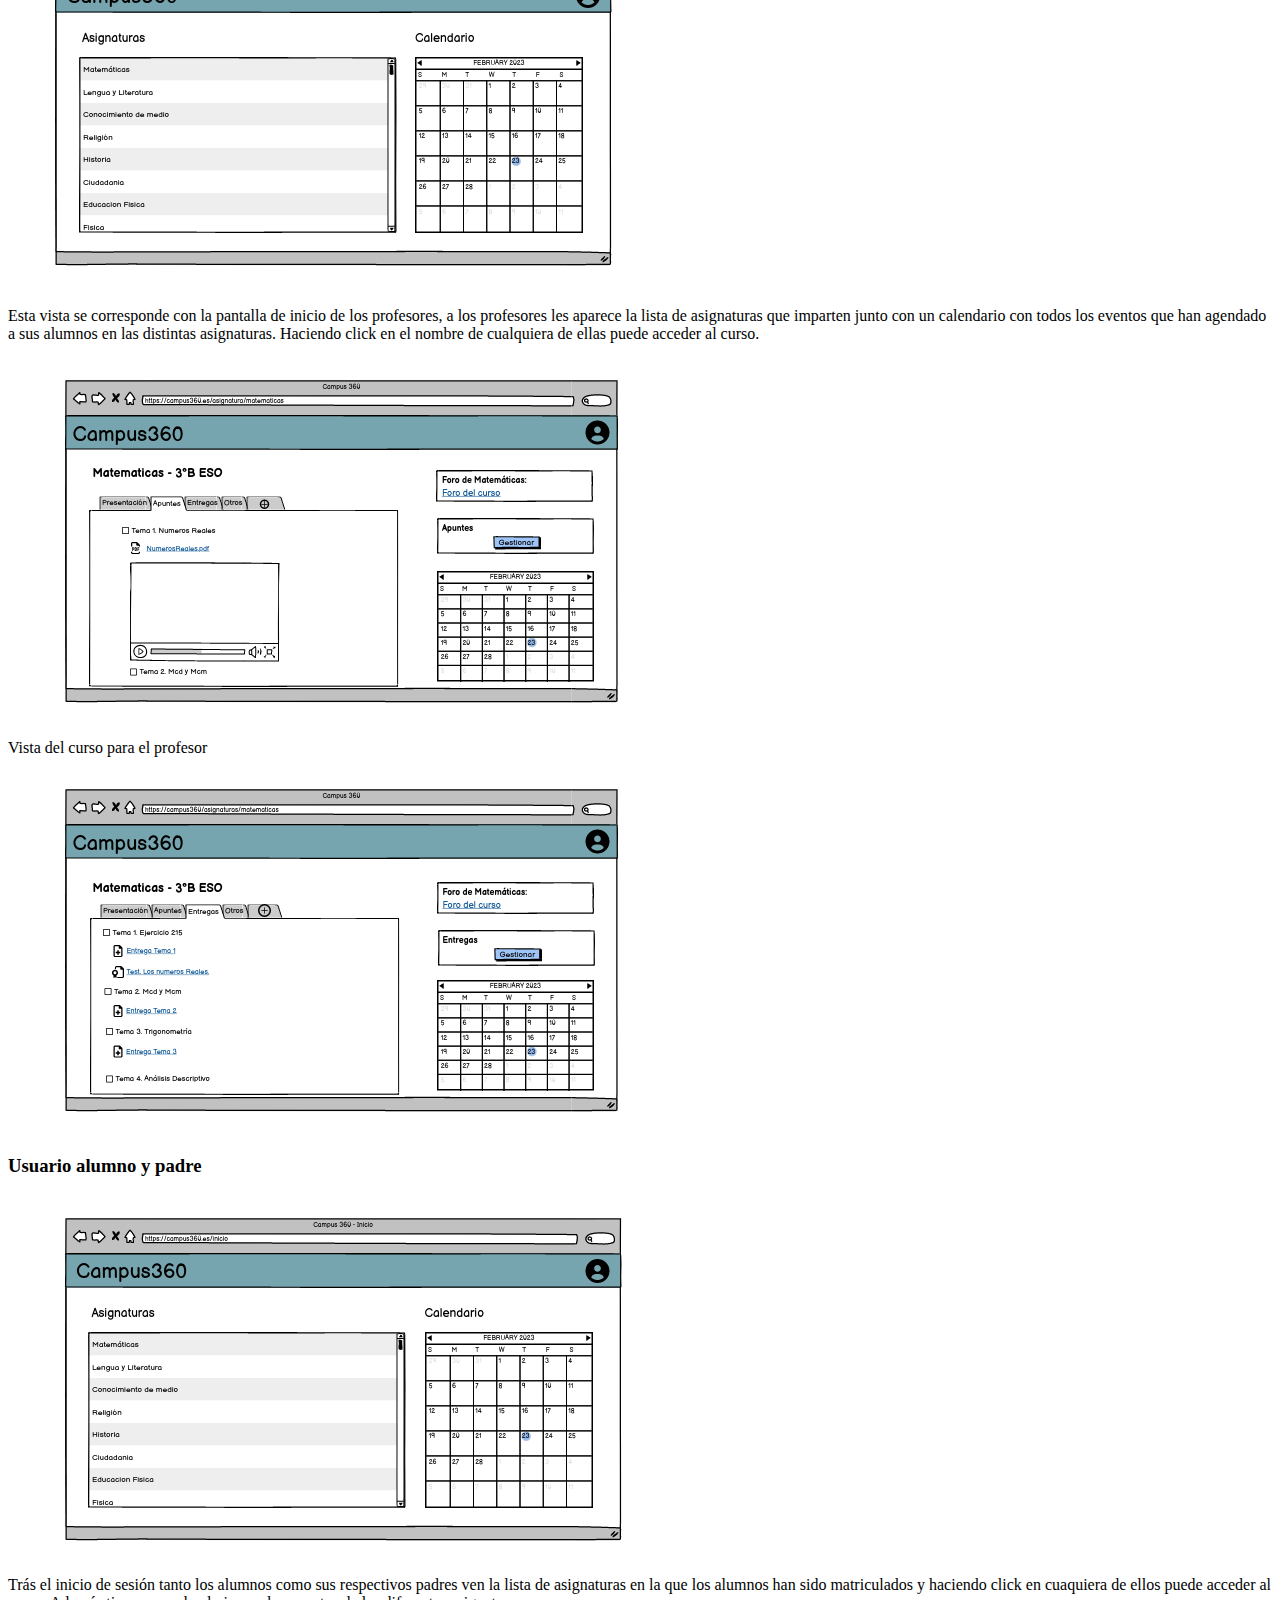
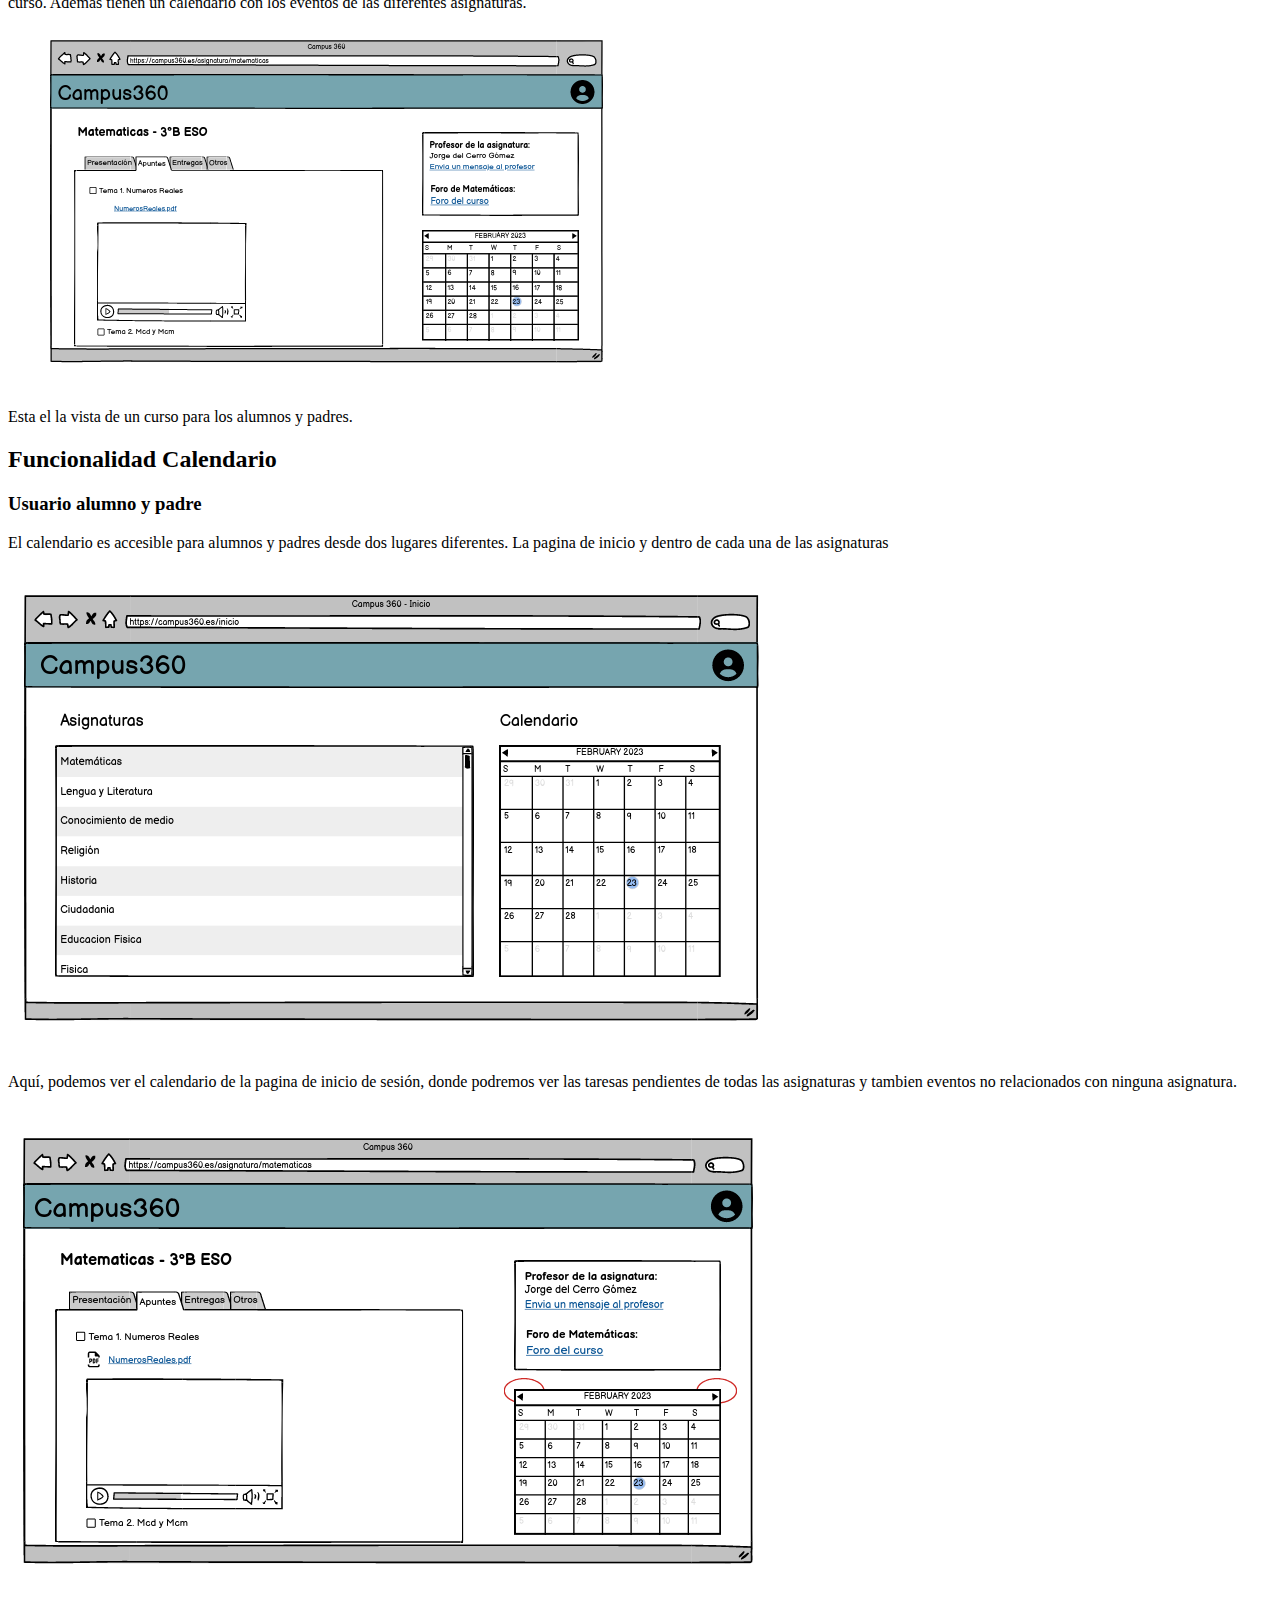
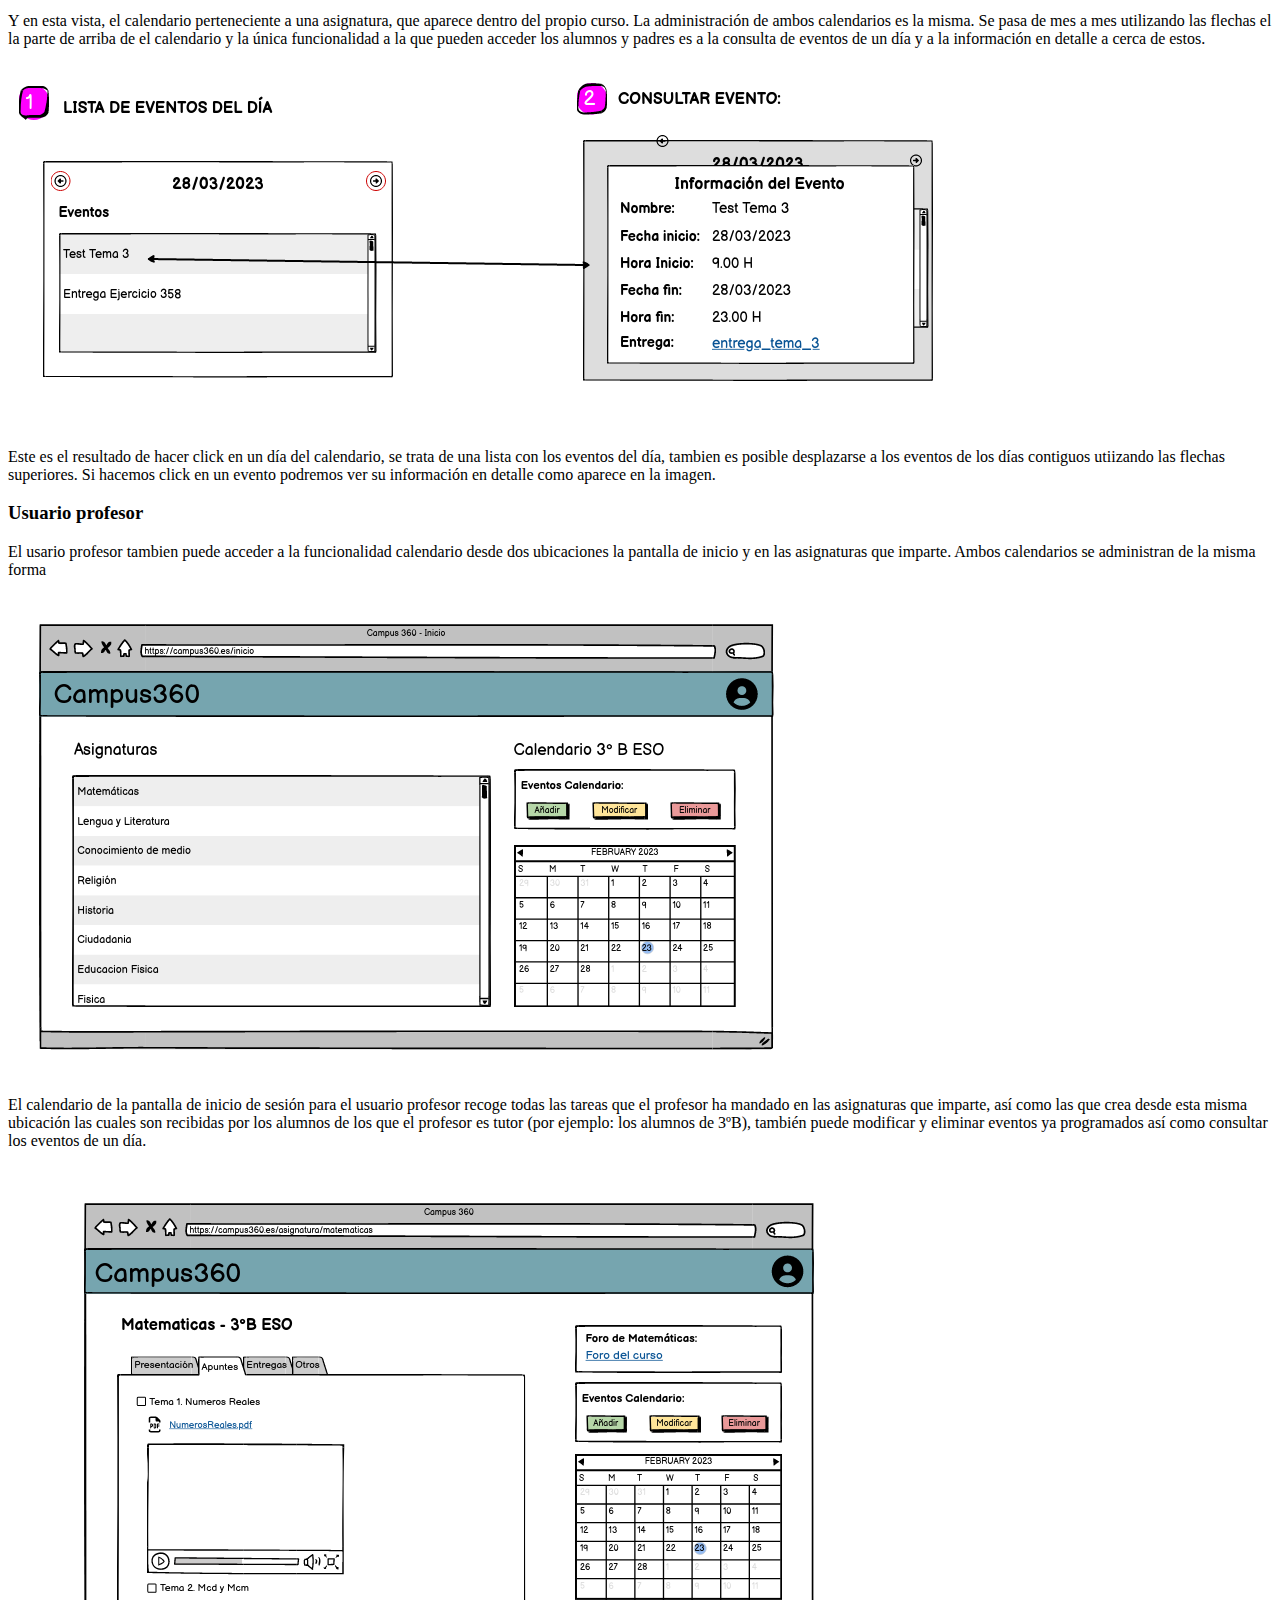
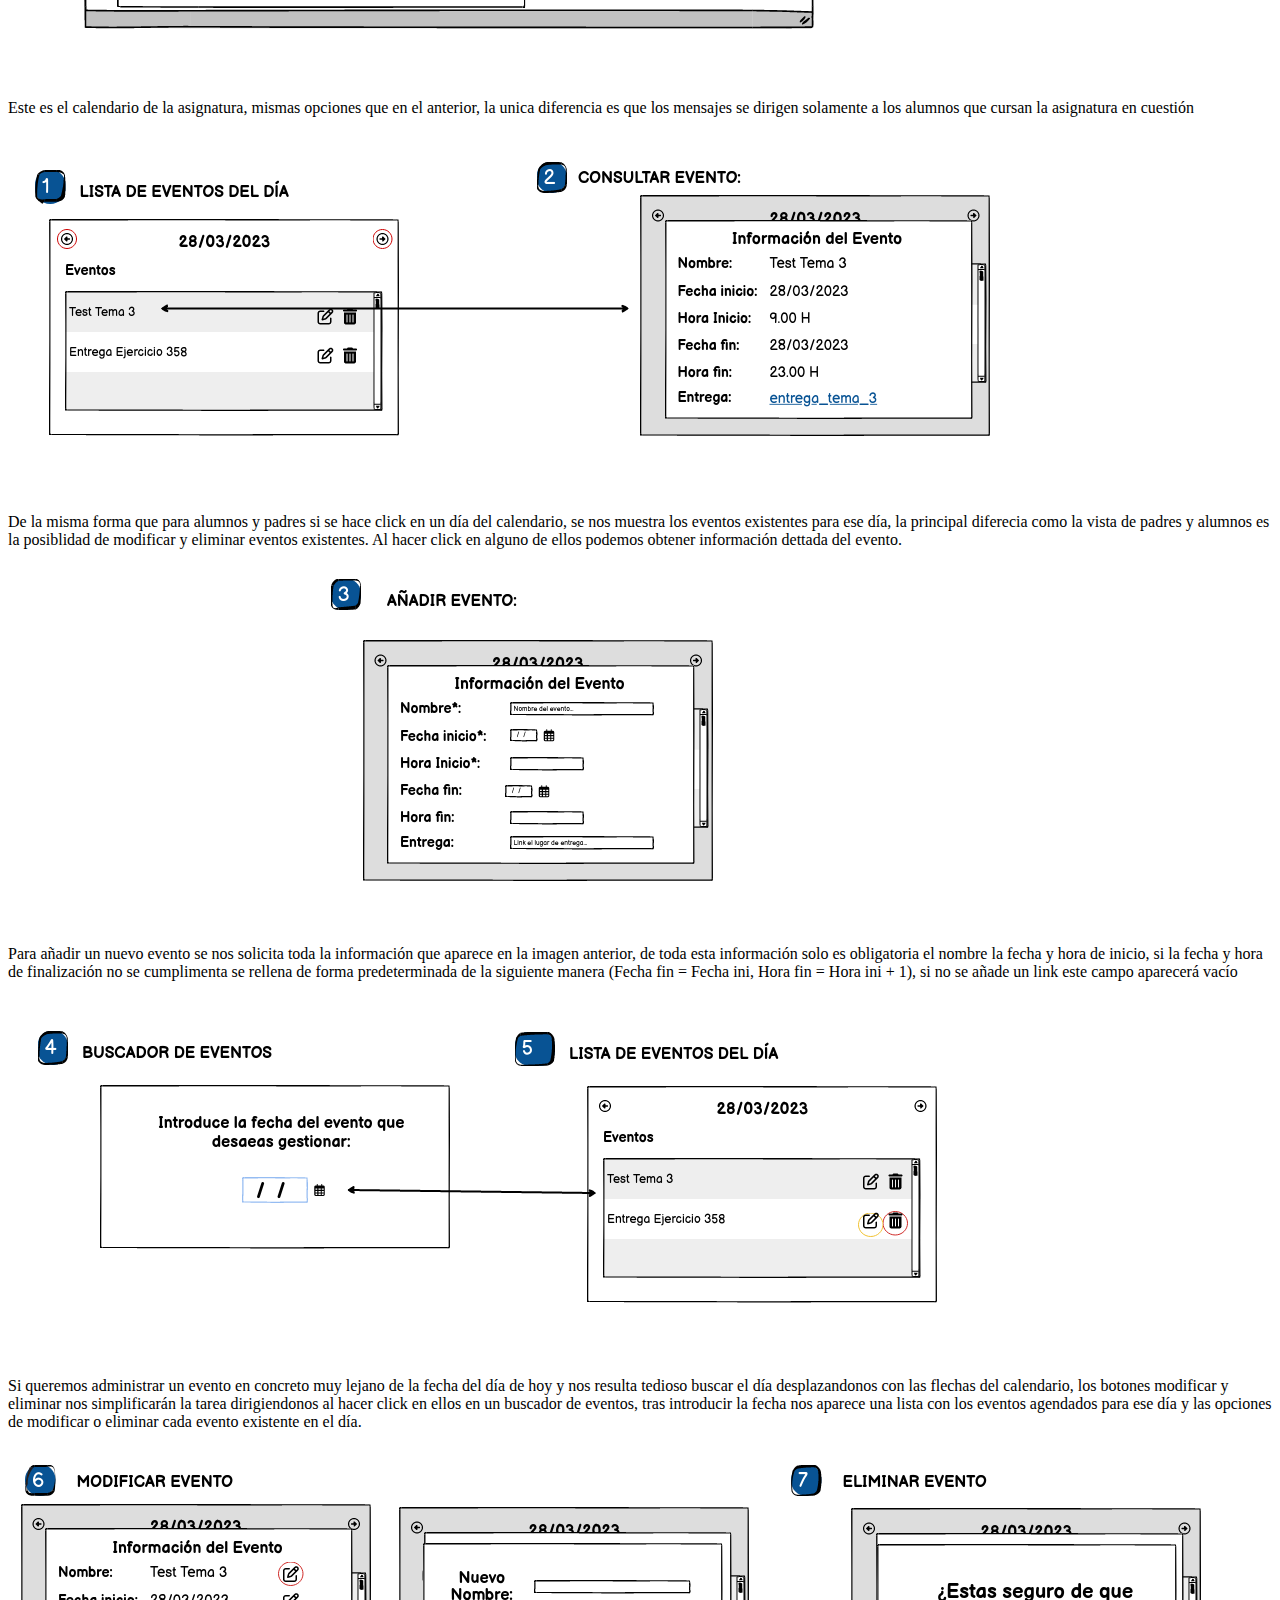
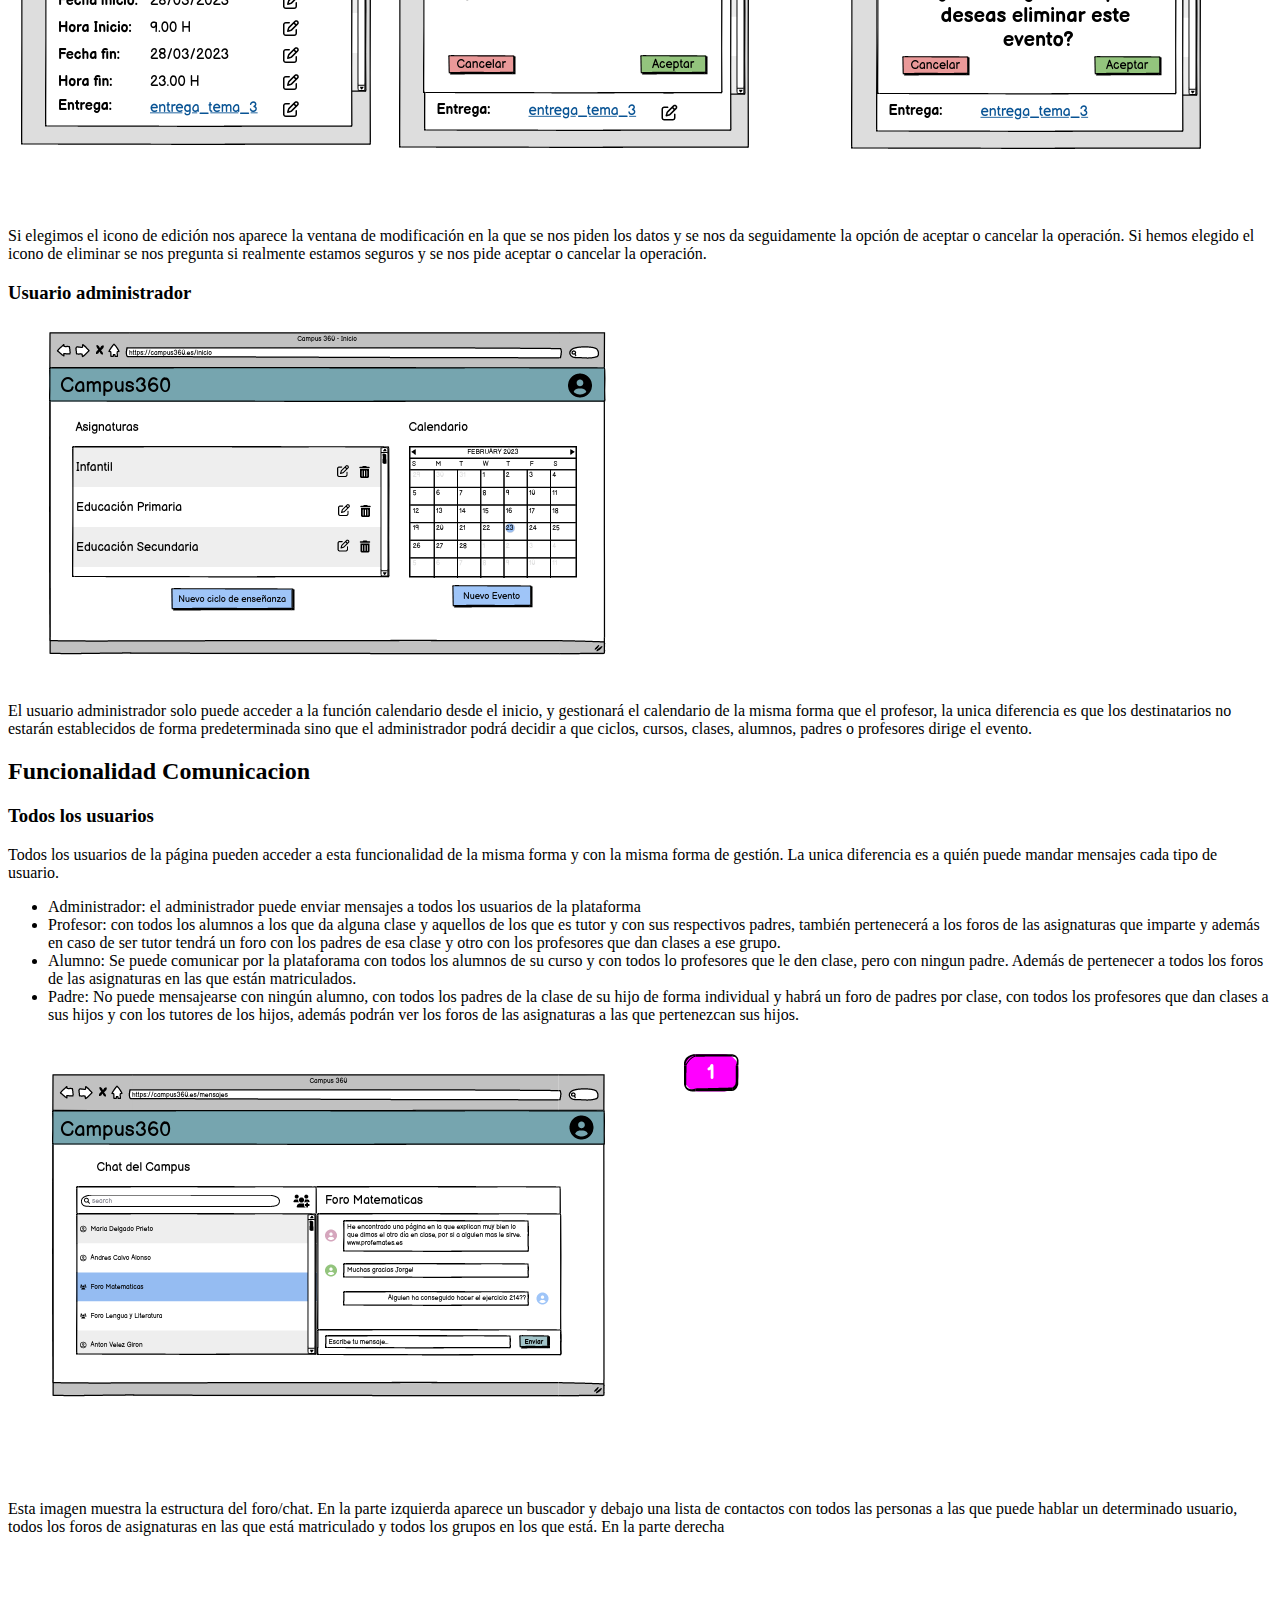
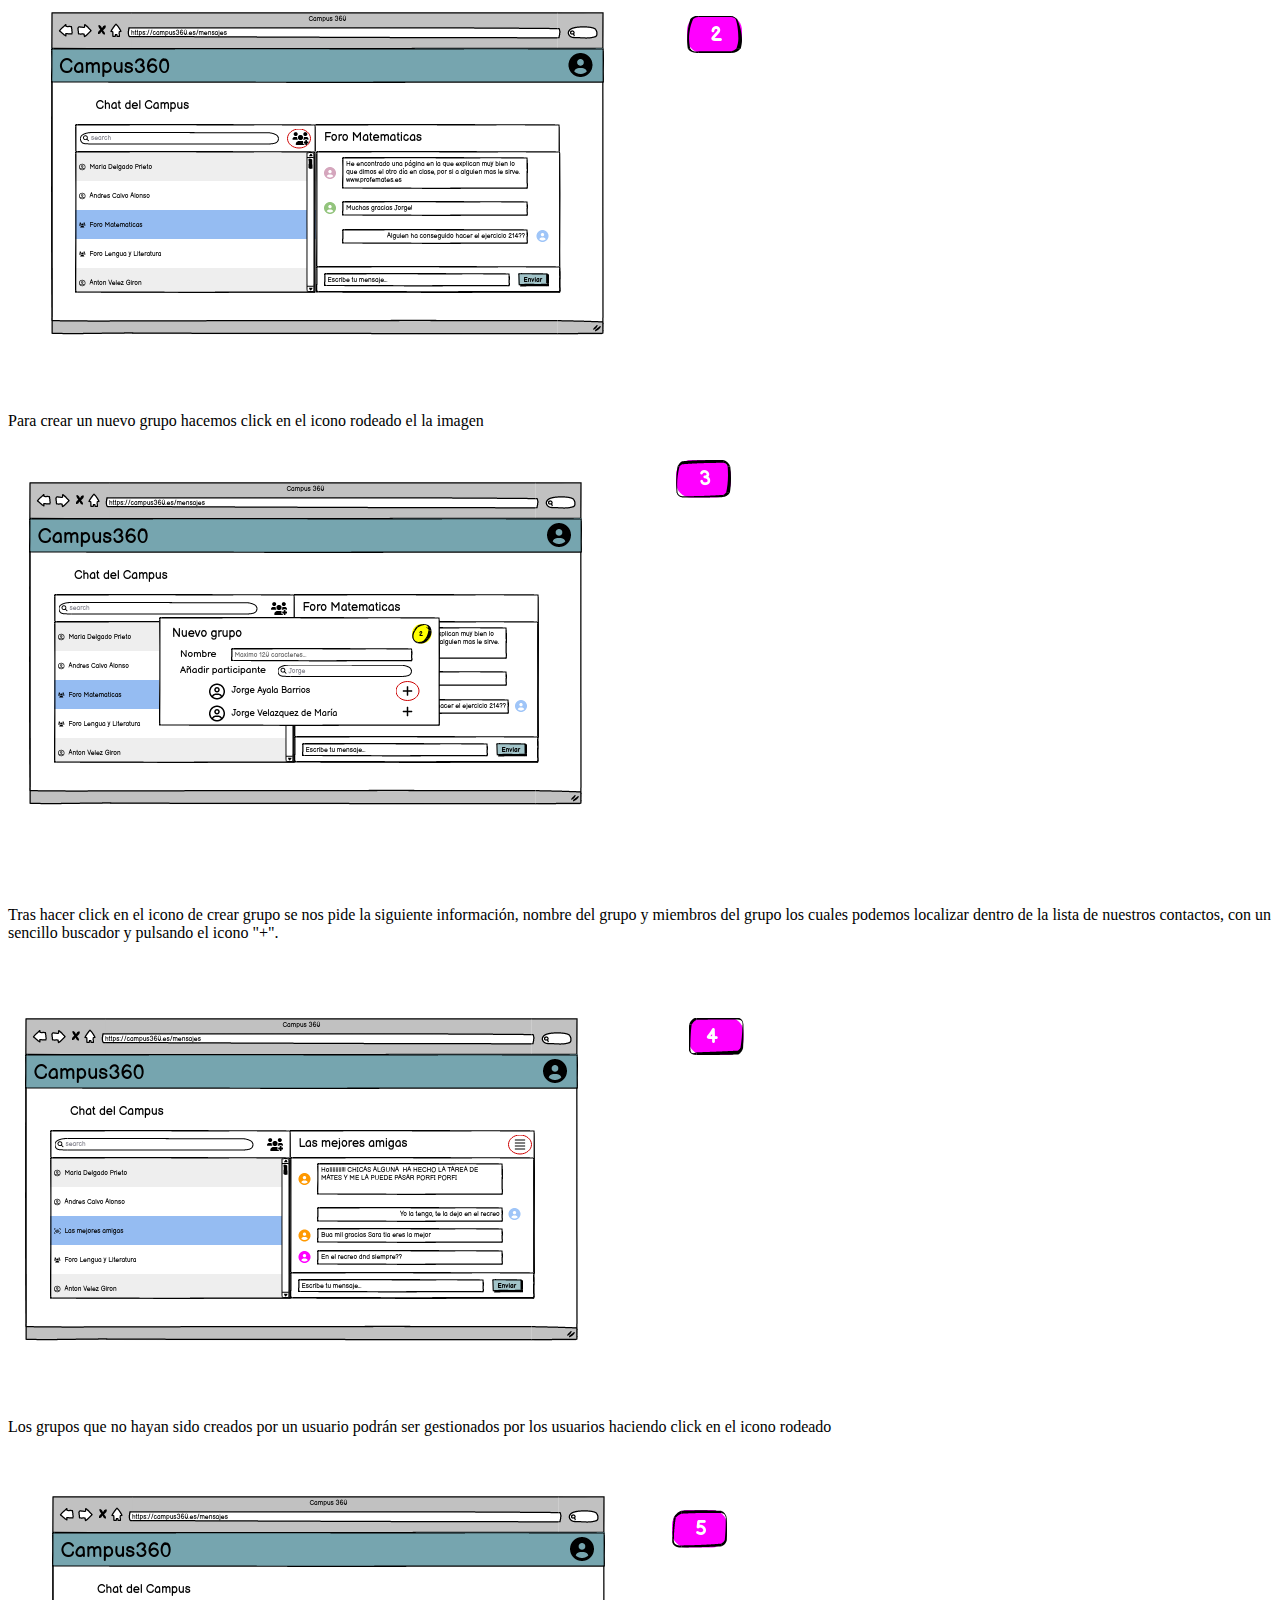
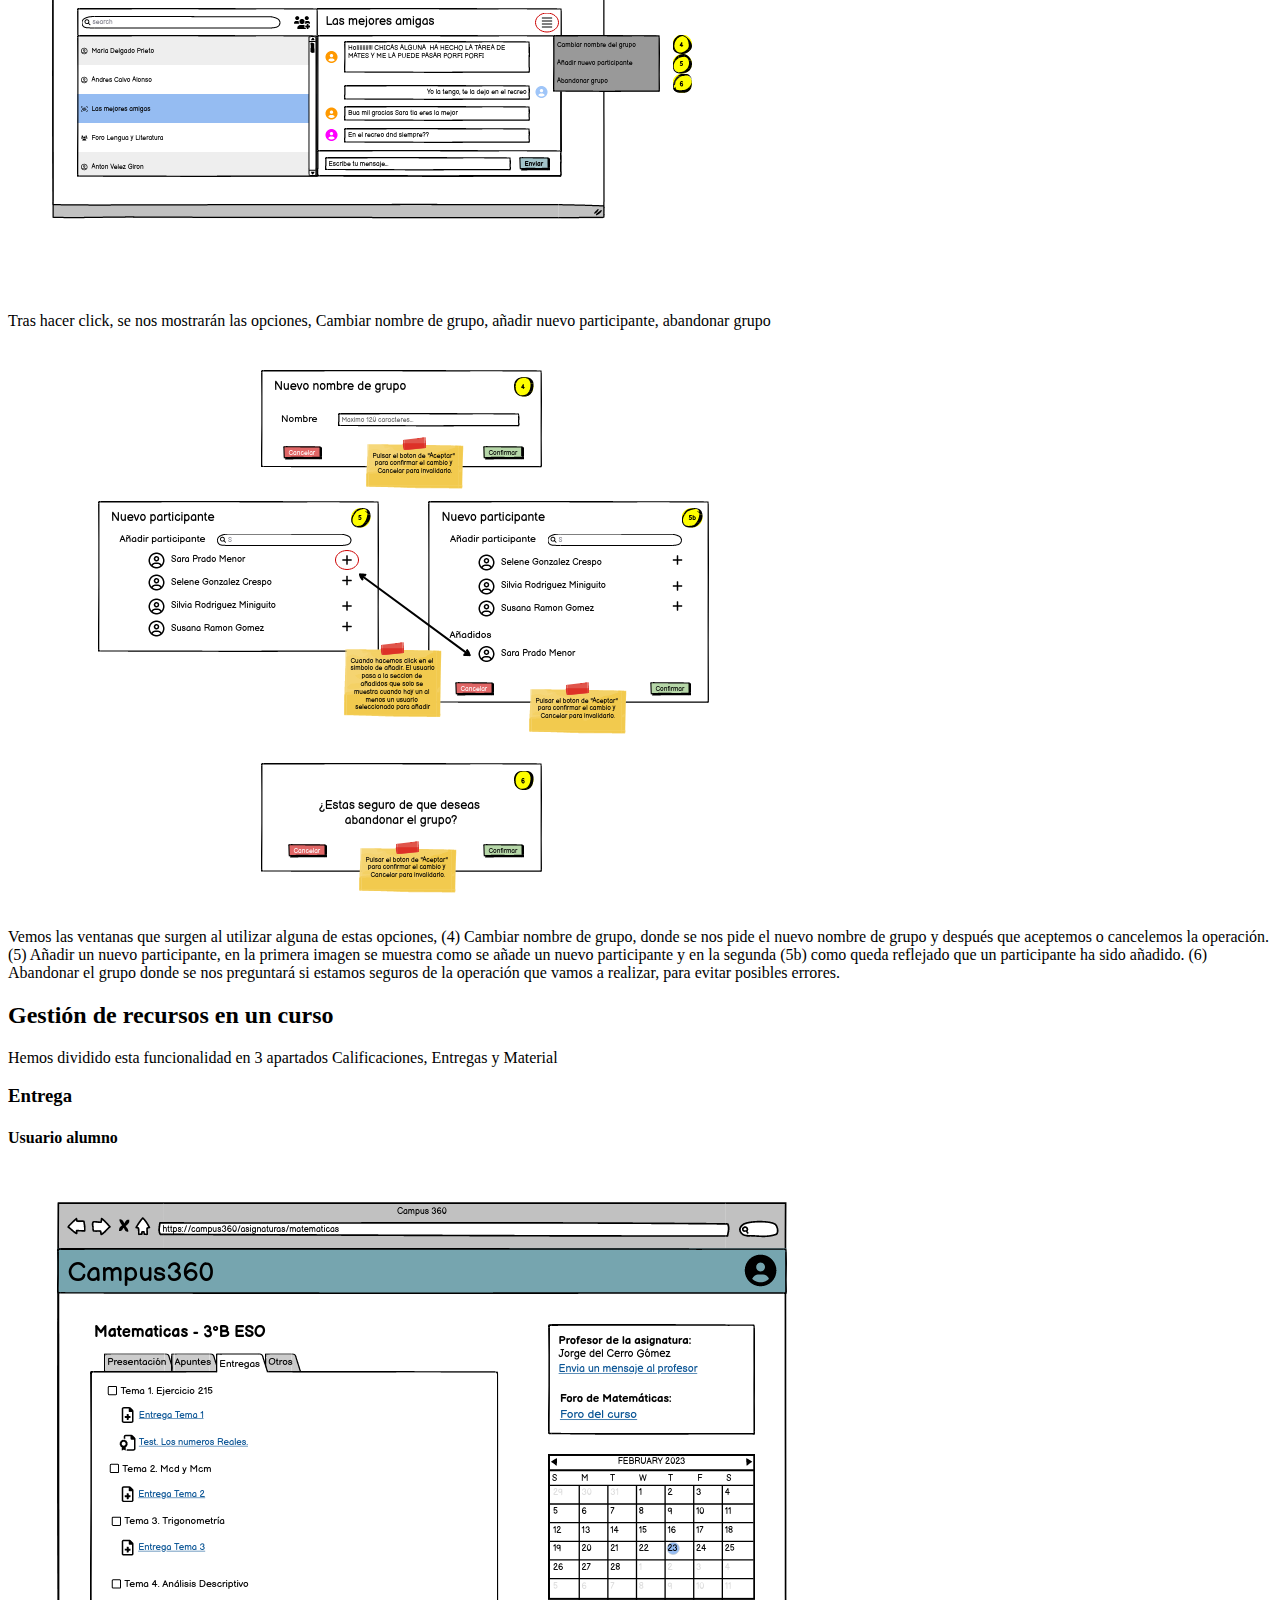
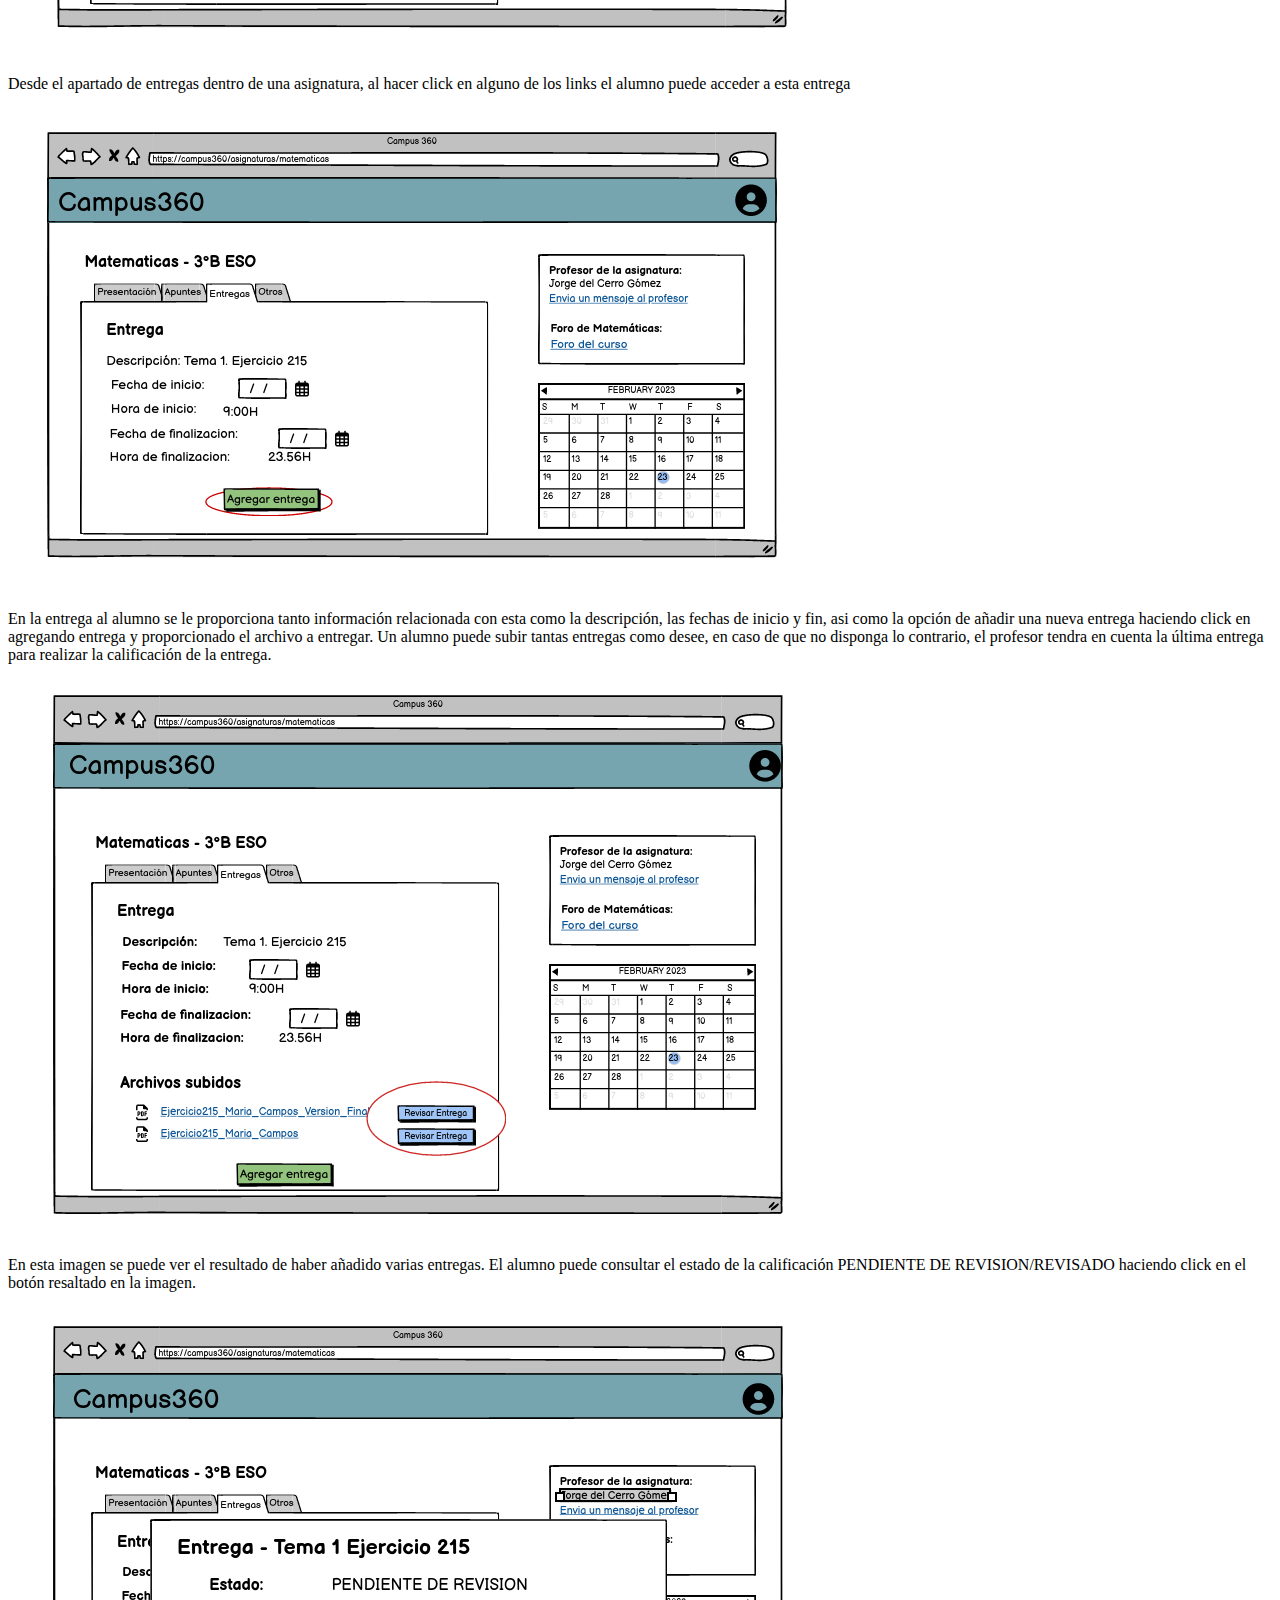
==== commit f417d53d: "modified:   bocetos.html" ====
--- a/bocetos.html
+++ b/bocetos.html
@@ -23,16 +23,14 @@
   <h2>Funcionalidades</h2>
   <ul>
     <li><a href="#Inicio">Inicio sesion</a></li>
-    <li><a href="#Cursos">Gestión de recursos en un curso</a></li>
-    <ul>
+    <li><a href="#Cursos">Gestión de recursos en un curso</a><ul>
       <li><a href="#Calificacion">Calificacion</a></li>
       <li><a href="#Entrega">Entregas material</a> </li>
       <li><a href="#Material">Material</a> </li>
-
     </ul>
+  </li>
     <li><a href="#Calendario">Calendario</a></li>
     <li><a href="#Comunicacion">Comunicacion</a></li>
-
   </ul>
 
   <h2 id="Inicio">Inicio Sesion</h2>
@@ -107,7 +105,7 @@
     superiores. Si hacemos click en un evento podremos ver su información en detalle como aparece en la imagen.
   </p>
   
-  <h3>Usuario preofesor</h3>
+  <h3>Usuario profesor</h3>
   <p>El usario profesor tambien puede acceder a la funcionalidad calendario desde dos ubicaciones la pantalla de inicio y en las asignaturas que imparte. Ambos calendarios se administran de la misma forma</p>
   <img src="img/ImagenesBocetos/calendario4.jpg" alt="Calendario profesor 1 -  VOLVER A HACER LA CAPTURA">
   <p>El calendario de la pantalla de inicio de sesión para el usuario profesor recoge todas las tareas que el profesor ha mandado en las asignaturas que imparte, así como las que crea desde esta misma ubicación 
@@ -142,14 +140,14 @@
 
   <h2 id="Comunicacion">Funcionalidad Comunicacion</h2>
   <h3>Todos los usuarios</h3>
-  <p>Todos los usuarios de la página pueden acceder a esta funcionalidad de la misma forma y con la misma forma de gestión. La unica diferencia es a quién puede mandar mensajes cada tipo de usuario.
+  <p>Todos los usuarios de la página pueden acceder a esta funcionalidad de la misma forma y con la misma forma de gestión. La unica diferencia es a quién puede mandar mensajes cada tipo de usuario.</p>  
     <ul>
       <li>Administrador: el administrador puede enviar mensajes a todos los usuarios de la plataforma</li>
       <li>Profesor: con todos los alumnos a los que da alguna clase y aquellos de los que es tutor y con sus respectivos padres, también pertenecerá a los foros de las asignaturas que imparte y además en caso de ser tutor tendrá un foro con los padres de esa clase y otro con los profesores que dan clases a ese grupo.</li>
       <li>Alumno: Se puede comunicar por la plataforama con todos los alumnos de su curso y con todos lo profesores que le den clase, pero con ningun padre. Además de pertenecer a todos los foros de las asignaturas en las que están matriculados.</li>
       <li>Padre: No puede mensajearse con ningún alumno, con todos los padres de la clase de su hijo de forma individual y habrá un foro de padres por clase, con todos los profesores que dan clases a sus hijos y con los tutores de los hijos, además podrán ver los foros de las asignaturas a las que pertenezcan sus hijos.</li>
     </ul>
-  </p>
+  
   <img src="img/ImagenesBocetos/chat_1.jpg" alt="Comunicación 1">
   <p>Esta imagen muestra la estructura del foro/chat. En la parte izquierda aparece un buscador y debajo una lista de contactos
     con todos las personas a las que puede hablar un determinado usuario, todos los foros de asignaturas en las que está 
@@ -173,7 +171,7 @@
   </p>
   
 
-  <h2 id="Cursos">Gestión de recursos en un curso</h2>
+  <h2 id="CursosFunc">Gestión de recursos en un curso</h2>
   <p>Hemos dividido esta funcionalidad en 3 apartados Calificaciones, Entregas y Material </p>
   <h3 id="Entrega">Entrega</h3>
   
